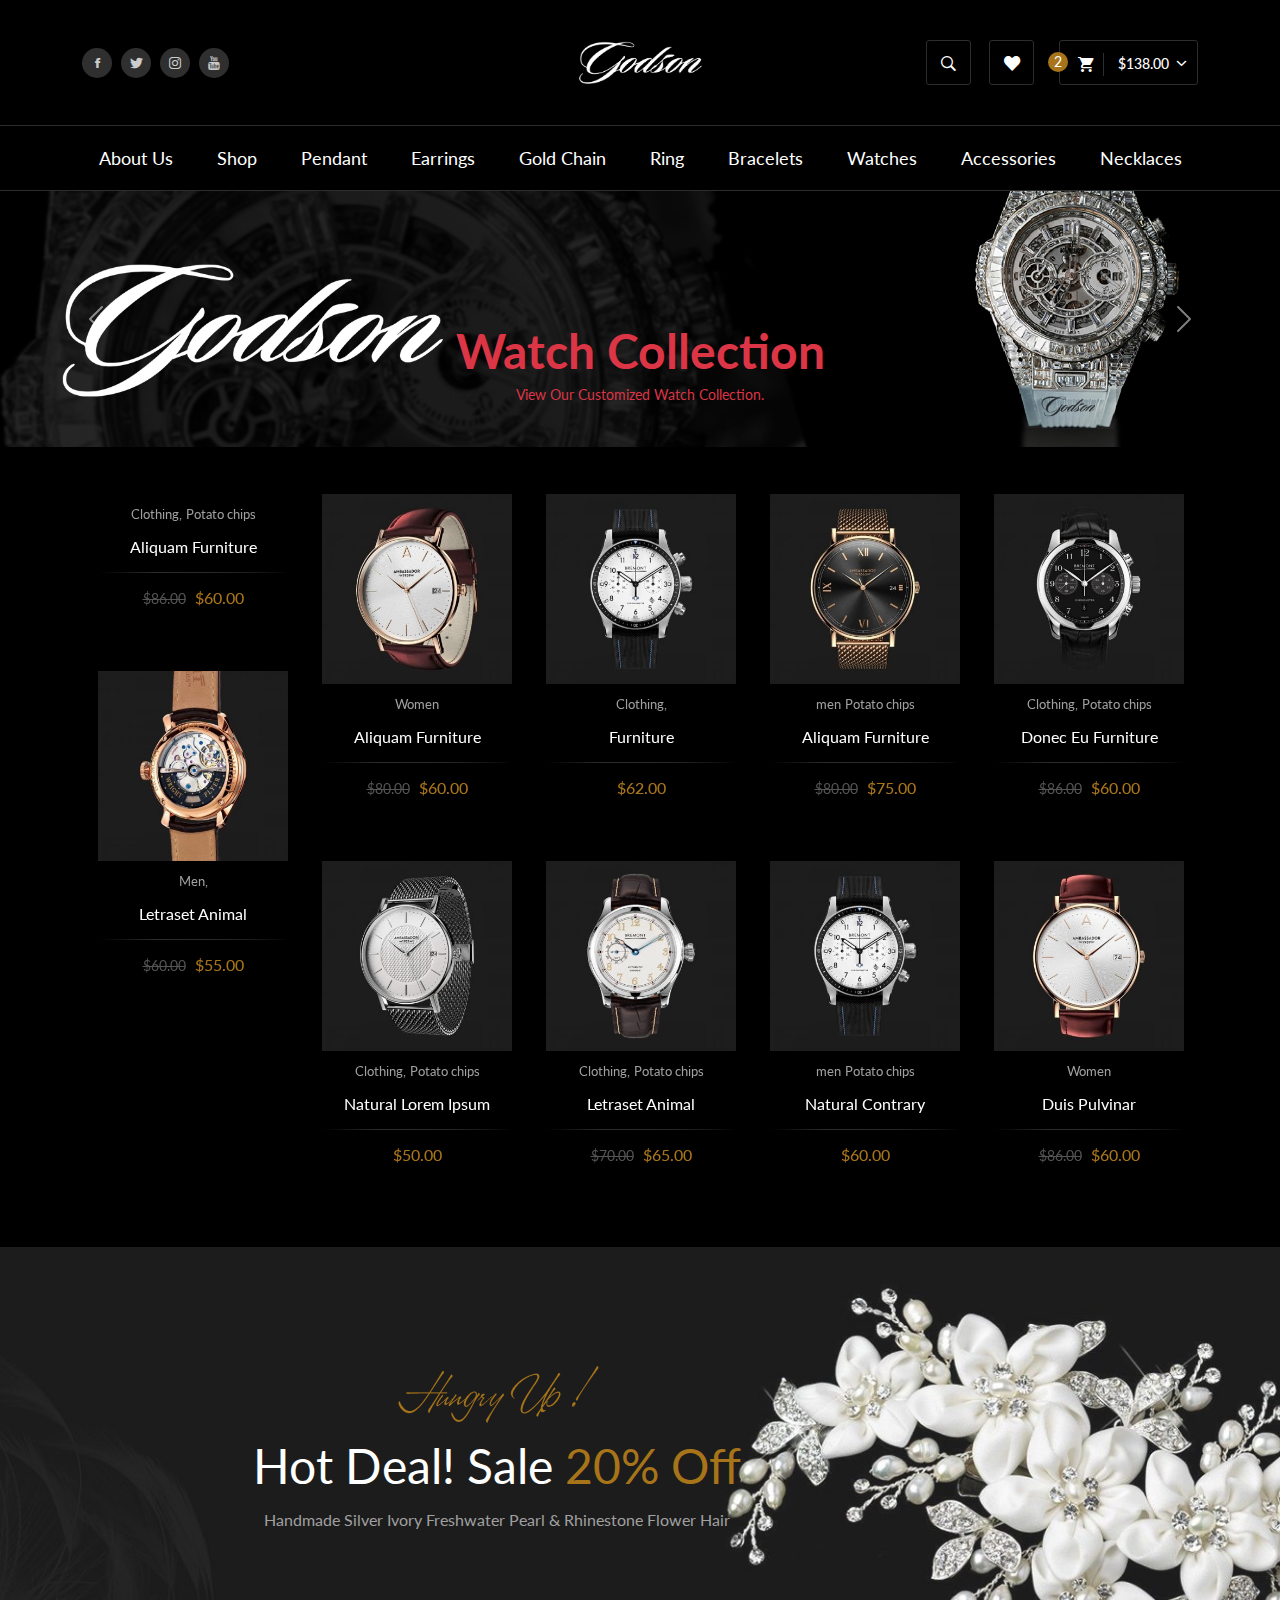
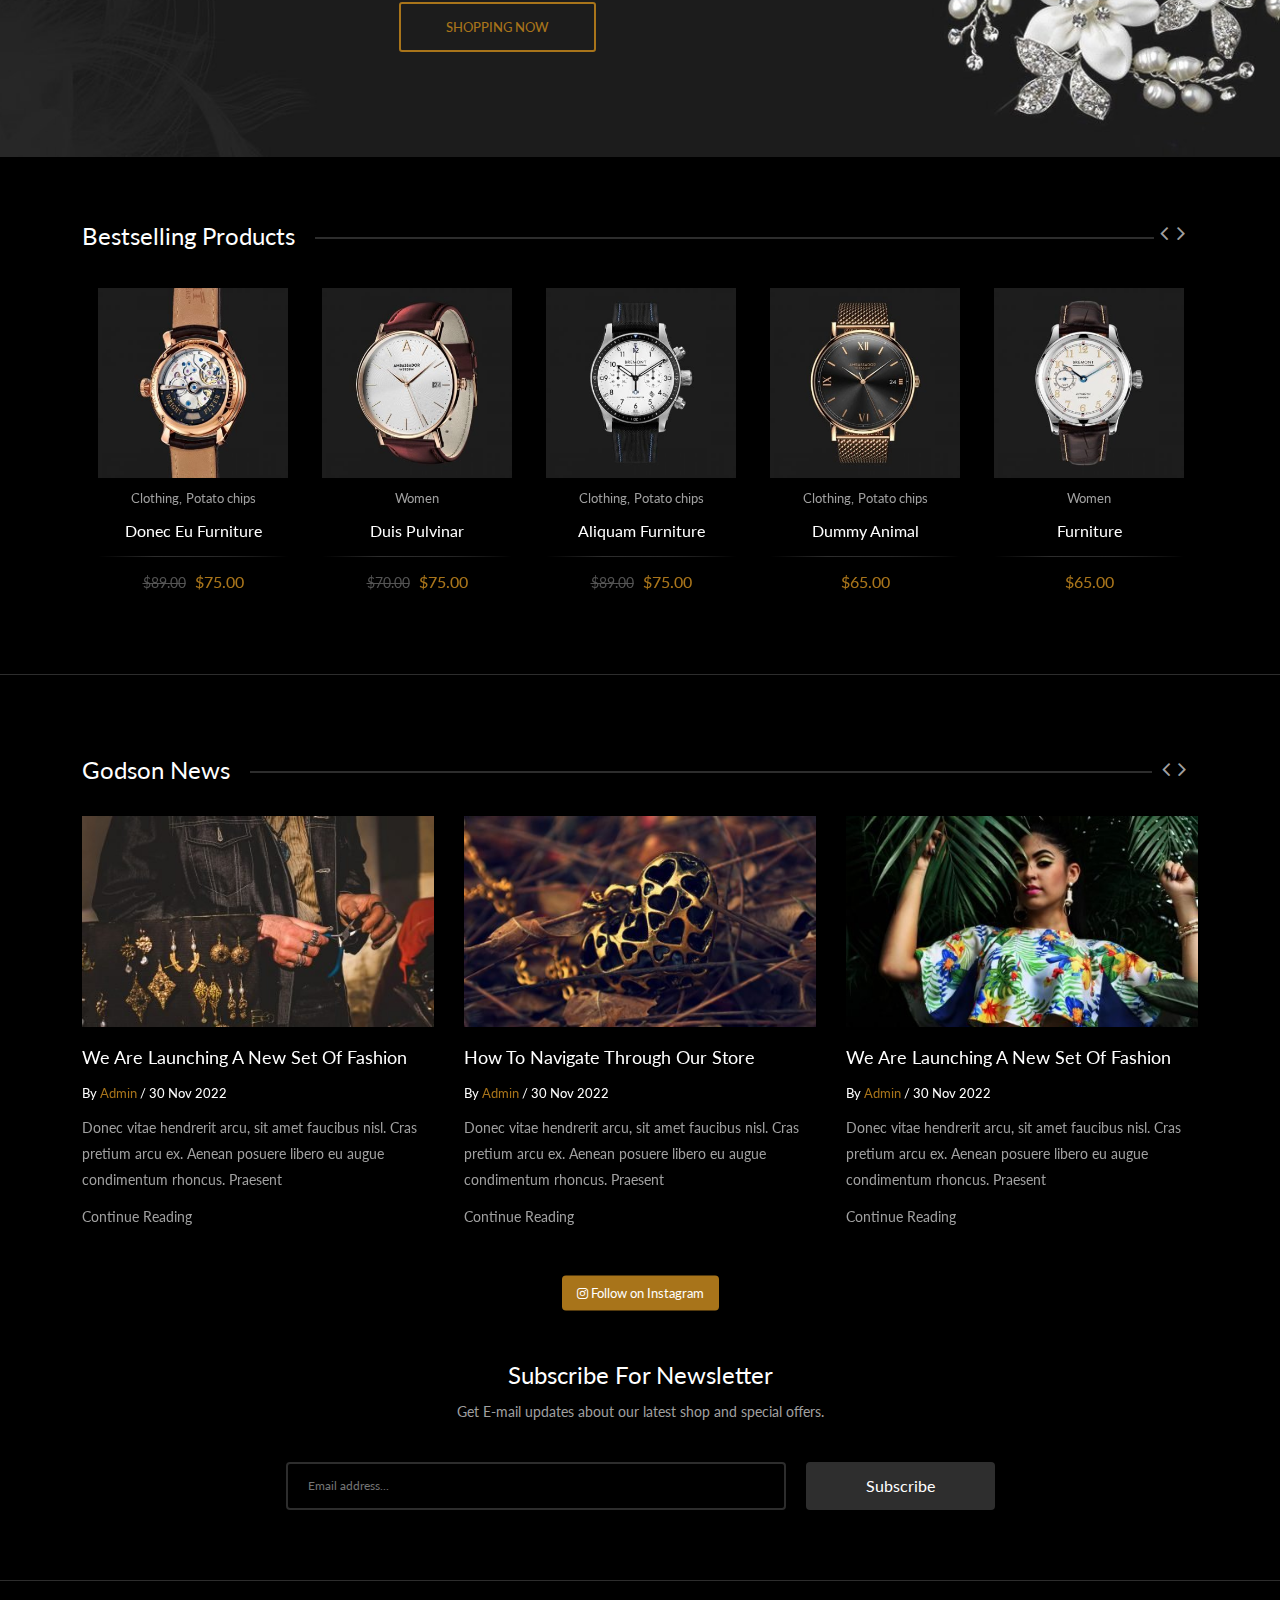
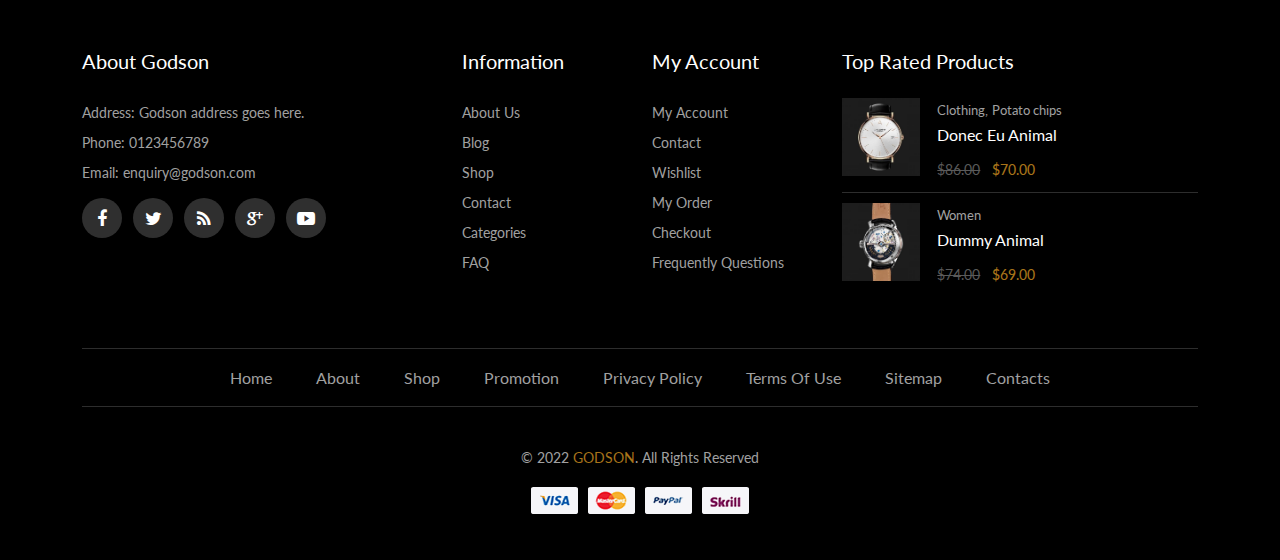
==== index.html @ 396a6ea2 "first commit" ====
<!doctype html>
<html class="no-js" lang="en">

 <head>
    <meta charset="utf-8">
    <meta http-equiv="x-ua-compatible" content="ie=edge">
    <title>Home - Godson Umeh collection</title>
    <meta name="description" content="">
    <meta name="viewport" content="width=device-width, initial-scale=1">
    <!-- Favicon -->
    <link rel="shortcut icon" type="image/x-icon" href="assets/img/favicon.ico">
    
    <!-- CSS 
    ========================= -->

    <!-- Plugins CSS -->
    <link rel="stylesheet" href="assets/css/plugins.css">
    
    <!-- Main Style CSS -->
    <link rel="stylesheet" href="assets/css/style.css">

    <!--modernizr min js here-->
    <script src="assets/js/vendor/modernizr-3.7.1.min.js"></script>

</head>

<body>

    <!-- Main Wrapper Start -->
    <div class="home_black_version">
         <!--Offcanvas menu area start-->
        <div class="off_canvars_overlay">

        </div>
        <div class="Offcanvas_menu Offcanvas_five">
            <div class="container">
                <div class="row">
                    <div class="col-12">
                        <div class="canvas_open">
                            <a href="javascript:void(0)"><i class="ion-navicon"></i></a>
                        </div>
                        <div class="Offcanvas_menu_wrapper">
                            <div class="canvas_close">
                                  <a href="javascript:void(0)"><i class="ion-android-close"></i></a>  
                            </div>

                            <div class="top_right text-right">
                                <ul>
                                  <li class="language"><a href="#"> English <i class="ion-chevron-down"></i></a>
                                        <ul class="dropdown_language">
                                            <li><a href="#"> French</a></li>
                                            <li><a href="#">Germany</a></li>
                                            <li><a href="#">Japanese</a></li>
                                        </ul>
                                    </li>
                                     <li class="currency"><a href="#">USD <i class="ion-chevron-down"></i></a>
                                        <ul class="dropdown_currency">
                                            <li><a href="#">EUR – Euro</a></li>
                                            <li><a href="#">GBP – British Pound</a></li>
                                            <li><a href="#">INR – India Rupee</a></li>
                                        </ul>
                                    </li>
                                   <li class="top_links"><a href="#">My Account <i class="ion-chevron-down"></i></a>
                                        <ul class="dropdown_links">
                                            <li><a href="checkout.html">Checkout </a></li>
                                            <li><a href="">My Account </a></li>
                                            <li><a href="cart.html">Shopping Cart</a></li>
                                            <li><a href="">Wishlist</a></li>
                                        </ul>
                                    </li> 
                                </ul>
                            </div> 
                            <div class="contact_box">
                                <p>Free Support: <a href="tel:0123456789">0123456789</a> </p>
                            </div>
                            <div id="menu" class="text-left ">
                                <ul class="offcanvas_main_menu">
                                    <li class="active">
                                        <a href="#">Home</a> 
                                    </li>
                                    <li><a href="about.html">About Us</a></li>
                                    <li><a href="shop.html">Shop</a> </li> 
                                    <li><a href="shop.html">Pendant</a></li> 
                                    <li><a href="shop.html">Earrings</a></li> 
                                    <li><a href="shop.html">Gold Chain</a></li> 
                                    <li><a href="shop.html">Ring</a></li> 
                                    <li><a href="shop.html">Bracelets</a></li> 
                                    <li><a href="shop.html">Watches</a></li> 
                                    <li><a href="shop.html">Accessories</a></li> 
                                    <li><a href="shop.html">Necklaces</a></li> 
                                    <li class="menu-item-has-children">
                                        <a href="my-account.html">my account</a>
                                    </li>
                                    <li class="menu-item-has-children">
                                        <a href="about.html">About Us</a>
                                    </li>
                                    <li class="menu-item-has-children">
                                        <a href="contact.html"> Contact Us</a> 
                                    </li>
                                </ul>
                            </div>
                            <div class="Offcanvas_footer">
                                <span><a href="#"><i class="fa fa-envelope-o"></i>sales@godson.com</a></span>
                                <ul>
                                    <li class="facebook"><a href="#"><i class="fa fa-facebook"></i></a></li>
                                    <li class="twitter"><a href="#"><i class="fa fa-twitter"></i></a></li>
                                    <li class="pinterest"><a href="#"><i class="fa fa-pinterest-p"></i></a></li>
                                    <li class="google-plus"><a href="#"><i class="fa fa-google-plus"></i></a></li>
                                    <li class="linkedin"><a href="#"><i class="fa fa-linkedin"></i></a></li>
                                </ul>
                            </div>
                        </div>
                    </div>
                </div>
            </div>
        </div>
        <!--Offcanvas menu area end-->
        
        <!--header area start-->
        <header class="header_area header_black"> 

            <!--header middel start-->
            <div class="header_middel">
                <div class="container">
                    <div class="row align-items-center">

                        <div class="col-lg-5 d-flex justify-content-start">
                            
                            <div class="social_icone">
                                <ul>
                                    <li><a href="#"><i class="ion-social-facebook"></i></a></li>
                                    <li><a href="#"><i class="ion-social-twitter"></i></a></li>
                                    <li><a href="#"><i class="fa fa-instagram"></i></a></li>
                                    <li><a href="#"><i class="fa fa-youtube"></i></a></li> 
                                </ul>
                            </div> 
                        </div>
                        <div class="col-lg-2 col-md-3 col-4">
                            <div class="logo">
                                <a href="index.html"><img src="assets/img/logo/logo.png" alt=""></a>
                            </div>
                        </div>
                        <div class="col-lg-5 col-md-7 col-6">
                            <div class="middel_right">
                                <div class="search_btn">
                                    <a href="#"><i class="ion-ios-search-strong"></i></a>
                                    <div class="dropdown_search">
                                        <form action="#">
                                            <input placeholder="Search product..." type="text">
                                            <button type="submit"><i class="ion-ios-search-strong"></i></button>
                                        </form>
                                    </div>
                                </div>
                                <div class="wishlist_btn">
                                    <a href="wishlist.html"><i class="ion-heart"></i></a>
                                </div>
                                <div class="cart_link">
                                    <a href="#"><i class="ion-android-cart"></i><span class="cart_text_quantity"> $138.00</span> <i class="fa fa-angle-down"></i></a>
                                    <span class="cart_quantity">2</span>
                                    <!--mini cart-->
                                    <div class="mini_cart">
                                        <div class="cart_close">
                                            <div class="cart_text">
                                                <h3>cart</h3>
                                            </div>
                                            <div class="mini_cart_close">
                                                <a href="javascript:void(0)"><i class="ion-android-close"></i></a>
                                            </div>
                                        </div>
                                        <div class="cart_item">
                                           <div class="cart_img">
                                               <a href="#"><img src="assets/img/s-product/product.jpg" alt=""></a>
                                           </div>
                                            <div class="cart_info">
                                                <a href="#">Letraset animal</a>

                                                <span class="quantity">Qty: 1</span>
                                                <span class="price_cart">$60.00</span>

                                            </div>
                                            <div class="cart_remove">
                                                <a href="#"><i class="ion-android-close"></i></a>
                                            </div>
                                        </div>
                                        <div class="cart_item">
                                           <div class="cart_img">
                                               <a href="#"><img src="assets/img/s-product/product2.jpg" alt=""></a>
                                           </div>
                                            <div class="cart_info">
                                                <a href="#">Natural passages</a>
                                                <span class="quantity">Qty: 1</span>
                                                <span class="price_cart">$69.00</span>
                                            </div>
                                            <div class="cart_remove">
                                                <a href="#"><i class="ion-android-close"></i></a>
                                            </div>
                                        </div>
                                        <div class="cart_total">
                                            <span>Subtotal:</span>
                                            <span>138.00</span>
                                        </div> 
                                        <div class="mini_cart_footer">
                                           <div class="cart_button view_cart">
                                                <a href="cart.html">View cart</a>
                                            </div>
                                            <div class="cart_button checkout">
                                                <a class="active" href="checkout.html">Checkout</a>
                                            </div>

                                        </div>

                                    </div>
                                    <!--mini cart end-->
                                </div>
                            </div>
                        </div>
                    </div>
                </div>
            </div>
            <!--header middel end-->

            <!--header bottom satrt-->
            <div class="header_bottom sticky-header">
                <div class="container">
                    <div class="row align-items-center">
                        <div class="col-12">
                            <div class="main_menu_inner">
                               <div class="logo_sticky">
                                   <a href="index.html"><img src="assets/img/logo/logo.png" alt=""></a>
                               </div>
                                <div class="main_menu"> 
                                    <nav>  
                                        <ul> 
                                            
                                            <li><a href="about.html">About Us</a></li>
                                            <li><a href="shop.html">Shop</a> </li> 
                                            <li><a href="shop.html">Pendant</a></li> 
                                            <li><a href="shop.html">Earrings</a></li> 
                                            <li><a href="shop.html">Gold Chain</a></li> 
                                            <li><a href="shop.html">Ring</a></li> 
                                            <li><a href="shop.html">Bracelets</a></li> 
                                            <li><a href="shop.html">Watches</a></li> 
                                            <li><a href="shop.html">Accessories</a></li> 
                                            <li><a href="shop.html">Necklaces</a></li>  
                                        </ul>  
                                    </nav> 
                                </div>
                            </div> 
                        </div>

                    </div>
                </div>
            </div>
            <!--header bottom end-->
 
        </header>
        <!--header area end-->

        
    <!--slider area start-->
    <div id="carouselExampleControls" class="carousel slide" data-bs-ride="carousel">
        <div class="carousel-inner">
          <div class="carousel-item active">
            <img src="assets/img/Godsonwatch21q.jpeg" class="d-block w-100" alt="...">

            <div class="carousel-caption d-none d-md-block">
                <h1 class="text-danger">Watch Collection</h1>
                <p class="text-danger">View Our Customized Watch Collection.</p>
            </div>
          </div>
          <div class="carousel-item">
            <img src="assets/img/Godsonwatchchain23.jpeg" class="d-block w-100" alt="...">
          </div>
          <div class="carousel-item">
            <img src="assets/img/GodsonwatchRING.jpeg" class="d-block w-100" alt="...">
            <div class="carousel-caption d-none d-md-block">
                <h1 class="text-danger">Rings Collection</h1>
                <p class="text-danger">View Our Customized Ring Collection.</p>
            </div>
          </div>
        </div>
        <button class="carousel-control-prev" type="button" data-bs-target="#carouselExampleControls" data-bs-slide="prev">
          <span class="carousel-control-prev-icon" aria-hidden="true"></span>
          <span class="visually-hidden">Previous</span>
        </button>
        <button class="carousel-control-next" type="button" data-bs-target="#carouselExampleControls" data-bs-slide="next">
          <span class="carousel-control-next-icon" aria-hidden="true"></span>
          <span class="visually-hidden">Next</span>
        </button>
      </div>

   <!--slider area end-->
   
 

        <!--product section area start-->
        <section class="product_section p_section1 product_black_section mt-4">
            <div class="container">
                <div class="row">   
                    <div class="col-12">
                        <div class="product_area">  
                             <div class="tab-content">
                                  <div class="tab-pane fade show active" id="featured" role="tabpanel">
                                         <div class="product_container">
                                            <div class="custom-row product_column3">
                                                <div class="custom-col-5">
                                                    <div class="single_product">
                                                        <div class="product_thumb">
                                                            <a class="primary_img" href="product-details.html"><img src="assets/img/product/watch1.png" alt=""></a>
                                                            <a class="secondary_img" href="product-details.html"><img src="assets/img/product/product22.jpg" alt=""></a>
                                                            <div class="quick_button">
                                                                <a href="#" data-bs-toggle="modal" data-bs-target="#modal_box" data-placement="top" data-original-title="quick view"> quick view</a>
                                                            </div>
                                                        </div>
                                                        <div class="product_content">
                                                            <div class="tag_cate">
                                                                <a href="#">Clothing,</a>
                                                                <a href="#">Potato chips</a>
                                                            </div>
                                                            <h3><a href="product-details.html">Aliquam furniture</a></h3>
                                                            <div class="price_box">
                                                                <span class="old_price">$86.00</span>
                                                                <span class="current_price">$60.00</span>
                                                            </div>
                                                            <div class="product_hover">
                                                                <div class="product_ratings">
                                                                    <ul>
                                                                        <li><a href="#"><i class="ion-ios-star-outline"></i></a></li>
                                                                        <li><a href="#"><i class="ion-ios-star-outline"></i></a></li>
                                                                        <li><a href="#"><i class="ion-ios-star-outline"></i></a></li>
                                                                        <li><a href="#"><i class="ion-ios-star-outline"></i></a></li>
                                                                        <li><a href="#"><i class="ion-ios-star-outline"></i></a></li>
                                                                    </ul>
                                                                </div>
                                                                <div class="product_desc">
                                                                    <p>Lorem ipsum dolor sit amet, consectetur adipiscing elit. Fusce posuere metus vitae </p>
                                                                </div>
                                                                <div class="action_links">
                                                                    <ul>
                                                                        <li><a href="wishlist.html" data-placement="top" title="Add to Wishlist" data-bs-toggle="tooltip"><span class="icon icon-Heart"></span></a></li>
                                                                        <li class="add_to_cart"><a href="cart.html" title="add to cart">add to cart</a></li>
                                                                        <li><a href="compare.html" title="compare"><i class="ion-ios-settings-strong"></i></a></li>
                                                                    </ul>
                                                                </div>
                                                            </div>
                                                        </div>
                                                    </div>
                                                </div>
                                             
                                                <div class="custom-col-5">
                                                    <div class="single_product">
                                                        <div class="product_thumb">
                                                            <a class="primary_img" href="product-details.html"><img src="assets/img/product/product27.jpg" alt=""></a>
                                                            <a class="secondary_img" href="product-details.html"><img src="assets/img/product/product28.jpg" alt=""></a>
                                                            <div class="quick_button">
                                                                <a href="#" data-bs-toggle="modal" data-bs-target="#modal_box" data-placement="top" data-original-title="quick view"> quick view</a>
                                                            </div>
                                                        </div>
                                                        <div class="product_content">
                                                            <div class="tag_cate">
                                                                <a href="#">Men,</a>
                                                            </div>
                                                            <h3><a href="product-details.html">Letraset animal</a></h3>
                                                            <div class="price_box">
                                                                <span class="old_price">$60.00</span>
                                                                <span class="current_price">$55.00</span>
                                                            </div>
                                                            <div class="product_hover">
                                                                <div class="product_ratings">
                                                                    <ul>
                                                                        <li><a href="#"><i class="ion-ios-star-outline"></i></a></li>
                                                                        <li><a href="#"><i class="ion-ios-star-outline"></i></a></li>
                                                                        <li><a href="#"><i class="ion-ios-star-outline"></i></a></li>
                                                                        <li><a href="#"><i class="ion-ios-star-outline"></i></a></li>
                                                                        <li><a href="#"><i class="ion-ios-star-outline"></i></a></li>
                                                                    </ul>
                                                                </div>
                                                                <div class="product_desc">
                                                                    <p>Lorem ipsum dolor sit amet, consectetur adipiscing elit. Fusce posuere metus vitae </p>
                                                                </div>
                                                                <div class="action_links">
                                                                    <ul>
                                                                        <li><a href="wishlist.html" title="Wishlist"><span class="icon icon-Heart"></span></a></li>
                                                                        <li class="add_to_cart"><a href="cart.html" title="add to cart">add to cart</a></li>
                                                                        <li><a href="compare.html" title="compare"><i class="ion-ios-settings-strong"></i></a></li>
                                                                    </ul>
                                                                </div>
                                                            </div>
                                                        </div>
                                                    </div>
                                                </div>
                                                <div class="custom-col-5">
                                                    <div class="single_product">
                                                        <div class="product_thumb">
                                                            <a class="primary_img" href="product-details.html"><img src="assets/img/product/product29.jpg" alt=""></a>
                                                            <a class="secondary_img" href="product-details.html"><img src="assets/img/product/product30.jpg" alt=""></a>
                                                            <div class="quick_button">
                                                                <a href="#" data-bs-toggle="modal" data-bs-target="#modal_box" data-placement="top" data-original-title="quick view"> quick view</a>
                                                            </div>
                                                        </div>
                                                        <div class="product_content">
                                                            <div class="tag_cate">
                                                                <a href="#">Women</a>
                                                            </div>
                                                            <h3><a href="product-details.html">Aliquam furniture</a></h3>
                                                            <div class="price_box">
                                                                <span class="old_price">$80.00</span>
                                                                <span class="current_price">$60.00</span>
                                                            </div>
                                                            <div class="product_hover">
                                                                <div class="product_ratings">
                                                                    <ul>
                                                                        <li><a href="#"><i class="ion-ios-star-outline"></i></a></li>
                                                                        <li><a href="#"><i class="ion-ios-star-outline"></i></a></li>
                                                                        <li><a href="#"><i class="ion-ios-star-outline"></i></a></li>
                                                                        <li><a href="#"><i class="ion-ios-star-outline"></i></a></li>
                                                                        <li><a href="#"><i class="ion-ios-star-outline"></i></a></li>
                                                                    </ul>
                                                                </div>
                                                                <div class="product_desc">
                                                                    <p>Lorem ipsum dolor sit amet, consectetur adipiscing elit. Fusce posuere metus vitae </p>
                                                                </div>
                                                                <div class="action_links">
                                                                    <ul>
                                                                        <li><a href="wishlist.html" title="Wishlist"><span class="icon icon-Heart"></span></a></li>
                                                                        <li class="add_to_cart"><a href="cart.html" title="add to cart">add to cart</a></li>
                                                                        <li><a href="compare.html" title="compare"><i class="ion-ios-settings-strong"></i></a></li>
                                                                    </ul>
                                                                </div>
                                                            </div>
                                                        </div>
                                                    </div>
                                                </div>
                                                <div class="custom-col-5">
                                                    <div class="single_product">
                                                        <div class="product_thumb">
                                                            <a class="primary_img" href="product-details.html"><img src="assets/img/product/product31.jpg" alt=""></a>
                                                            <a class="secondary_img" href="product-details.html"><img src="assets/img/product/product32.jpg" alt=""></a>
                                                            <div class="quick_button">
                                                                <a href="#" data-bs-toggle="modal" data-bs-target="#modal_box" data-placement="top" data-original-title="quick view"> quick view</a>
                                                            </div>
                                                        </div>
                                                        <div class="product_content">
                                                            <div class="tag_cate">
                                                                <a href="#">Clothing,</a>
                                                                <a href="#">Potato chips</a>
                                                            </div>
                                                            <h3><a href="product-details.html">Natural Lorem Ipsum</a></h3>
                                                             <div class="price_box">
                                                                <span class="current_price">$50.00</span>
                                                            </div>
                                                            <div class="product_hover">
                                                                <div class="product_ratings">
                                                                    <ul>
                                                                        <li><a href="#"><i class="ion-ios-star-outline"></i></a></li>
                                                                        <li><a href="#"><i class="ion-ios-star-outline"></i></a></li>
                                                                        <li><a href="#"><i class="ion-ios-star-outline"></i></a></li>
                                                                        <li><a href="#"><i class="ion-ios-star-outline"></i></a></li>
                                                                        <li><a href="#"><i class="ion-ios-star-outline"></i></a></li>
                                                                    </ul>
                                                                </div>
                                                                <div class="product_desc">
                                                                    <p>Lorem ipsum dolor sit amet, consectetur adipiscing elit. Fusce posuere metus vitae </p>
                                                                </div>
                                                                <div class="action_links">
                                                                    <ul>
                                                                        <li><a href="wishlist.html" title="Wishlist"><span class="icon icon-Heart"></span></a></li>
                                                                        <li class="add_to_cart"><a href="cart.html" title="add to cart">add to cart</a></li>
                                                                        <li><a href="compare.html" title="compare"><i class="ion-ios-settings-strong"></i></a></li>
                                                                    </ul>
                                                                </div>
                                                            </div>
                                                        </div>
                                                    </div>
                                                </div> 
                                                <div class="custom-col-5">
                                                    <div class="single_product">
                                                        <div class="product_thumb">
                                                            <a class="primary_img" href="product-details.html"><img src="assets/img/product/product33.jpg" alt=""></a>
                                                            <a class="secondary_img" href="product-details.html"><img src="assets/img/product/product34.jpg" alt=""></a>
                                                            <div class="quick_button">
                                                                <a href="#" data-bs-toggle="modal" data-bs-target="#modal_box" data-placement="top" data-original-title="quick view"> quick view</a>
                                                            </div>
                                                        </div>
                                                        <div class="product_content">
                                                            <div class="tag_cate">
                                                                <a href="#">Clothing,</a>
                                                            </div>
                                                            <h3><a href="product-details.html">Furniture</a></h3>
                                                            <div class="price_box">
                                                                <span class="current_price">$62.00</span>
                                                            </div>
                                                            <div class="product_hover">
                                                                <div class="product_ratings">
                                                                    <ul>
                                                                        <li><a href="#"><i class="ion-ios-star-outline"></i></a></li>
                                                                        <li><a href="#"><i class="ion-ios-star-outline"></i></a></li>
                                                                        <li><a href="#"><i class="ion-ios-star-outline"></i></a></li>
                                                                        <li><a href="#"><i class="ion-ios-star-outline"></i></a></li>
                                                                        <li><a href="#"><i class="ion-ios-star-outline"></i></a></li>
                                                                    </ul>
                                                                </div>
                                                                <div class="product_desc">
                                                                    <p>Lorem ipsum dolor sit amet, consectetur adipiscing elit. Fusce posuere metus vitae </p>
                                                                </div>
                                                                <div class="action_links">
                                                                    <ul>
                                                                        <li><a href="wishlist.html" title="Wishlist"><span class="icon icon-Heart"></span></a></li>
                                                                        <li class="add_to_cart"><a href="cart.html" title="add to cart">add to cart</a></li>
                                                                        <li><a href="compare.html" title="compare"><i class="ion-ios-settings-strong"></i></a></li>
                                                                    </ul>
                                                                </div>
                                                            </div>
                                                        </div>
                                                    </div>
                                                </div>
                                                <div class="custom-col-5">
                                                    <div class="single_product">
                                                        <div class="product_thumb">
                                                            <a class="primary_img" href="product-details.html"><img src="assets/img/product/product35.jpg" alt=""></a>
                                                            <a class="secondary_img" href="product-details.html"><img src="assets/img/product/product36.jpg" alt=""></a>
                                                            <div class="quick_button">
                                                                <a href="#" data-bs-toggle="modal" data-bs-target="#modal_box" data-placement="top" data-original-title="quick view"> quick view</a>
                                                            </div>
                                                        </div>
                                                        <div class="product_content">
                                                            <div class="tag_cate">
                                                                <a href="#">Clothing,</a>
                                                                <a href="#">Potato chips</a>
                                                            </div>
                                                            <h3><a href="product-details.html">Letraset animal</a></h3>
                                                             <div class="price_box">
                                                                <span class="old_price">$70.00</span>
                                                                <span class="current_price">$65.00</span>
                                                            </div>
                                                            <div class="product_hover">
                                                                <div class="product_ratings">
                                                                    <ul>
                                                                        <li><a href="#"><i class="ion-ios-star-outline"></i></a></li>
                                                                        <li><a href="#"><i class="ion-ios-star-outline"></i></a></li>
                                                                        <li><a href="#"><i class="ion-ios-star-outline"></i></a></li>
                                                                        <li><a href="#"><i class="ion-ios-star-outline"></i></a></li>
                                                                        <li><a href="#"><i class="ion-ios-star-outline"></i></a></li>
                                                                    </ul>
                                                                </div>
                                                                <div class="product_desc">
                                                                    <p>Lorem ipsum dolor sit amet, consectetur adipiscing elit. Fusce posuere metus vitae </p>
                                                                </div>
                                                                <div class="action_links">
                                                                    <ul>
                                                                        <li><a href="wishlist.html" title="Wishlist"><span class="icon icon-Heart"></span></a></li>
                                                                        <li class="add_to_cart"><a href="cart.html" title="add to cart">add to cart</a></li>
                                                                        <li><a href="compare.html" title="compare"><i class="ion-ios-settings-strong"></i></a></li>
                                                                    </ul>
                                                                </div>
                                                            </div>
                                                        </div>
                                                    </div>
                                                </div>
                                                <div class="custom-col-5">
                                                    <div class="single_product">
                                                        <div class="product_thumb">
                                                            <a class="primary_img" href="product-details.html"><img src="assets/img/product/product37.jpg" alt=""></a>
                                                            <a class="secondary_img" href="product-details.html"><img src="assets/img/product/product38.jpg" alt=""></a>
                                                            <div class="quick_button">
                                                                <a href="#" data-bs-toggle="modal" data-bs-target="#modal_box" data-placement="top" data-original-title="quick view"> quick view</a>
                                                            </div>
                                                        </div>
                                                        <div class="product_content">
                                                            <div class="tag_cate">
                                                                <a href="#">men</a>
                                                                <a href="#">Potato chips</a>
                                                            </div>
                                                            <h3><a href="product-details.html">Aliquam furniture</a></h3>
                                                            <div class="price_box">
                                                                <span class="old_price">$80.00</span>
                                                                <span class="current_price">$75.00</span>
                                                            </div>
                                                            <div class="product_hover">
                                                                <div class="product_ratings">
                                                                    <ul>
                                                                        <li><a href="#"><i class="ion-ios-star-outline"></i></a></li>
                                                                        <li><a href="#"><i class="ion-ios-star-outline"></i></a></li>
                                                                        <li><a href="#"><i class="ion-ios-star-outline"></i></a></li>
                                                                        <li><a href="#"><i class="ion-ios-star-outline"></i></a></li>
                                                                        <li><a href="#"><i class="ion-ios-star-outline"></i></a></li>
                                                                    </ul>
                                                                </div>
                                                                <div class="product_desc">
                                                                    <p>Lorem ipsum dolor sit amet, consectetur adipiscing elit. Fusce posuere metus vitae </p>
                                                                </div>
                                                                <div class="action_links">
                                                                    <ul>
                                                                        <li><a href="wishlist.html" title="Wishlist"><span class="icon icon-Heart"></span></a></li>
                                                                        <li class="add_to_cart"><a href="cart.html" title="add to cart">add to cart</a></li>
                                                                        <li><a href="compare.html" title="compare"><i class="ion-ios-settings-strong"></i></a></li>
                                                                    </ul>
                                                                </div>
                                                            </div>
                                                        </div>
                                                    </div>
                                                </div>
                                                <div class="custom-col-5">
                                                    <div class="single_product">
                                                        <div class="product_thumb">
                                                            <a class="primary_img" href="product-details.html"><img src="assets/img/product/product39.jpg" alt=""></a>
                                                            <a class="secondary_img" href="product-details.html"><img src="assets/img/product/product26.jpg" alt=""></a>
                                                            <div class="quick_button">
                                                                <a href="#" data-bs-toggle="modal" data-bs-target="#modal_box" data-placement="top" data-original-title="quick view"> quick view</a>
                                                            </div>
                                                        </div>
                                                        <div class="product_content">
                                                            <div class="tag_cate">
                                                                <a href="#">men</a>
                                                                <a href="#">Potato chips</a>
                                                            </div>
                                                            <h3><a href="product-details.html">Natural Contrary</a></h3>
                                                             <div class="price_box">
                                                                <span class="current_price">$60.00</span>
                                                            </div>
                                                            <div class="product_hover">
                                                                <div class="product_ratings">
                                                                    <ul>
                                                                        <li><a href="#"><i class="ion-ios-star-outline"></i></a></li>
                                                                        <li><a href="#"><i class="ion-ios-star-outline"></i></a></li>
                                                                        <li><a href="#"><i class="ion-ios-star-outline"></i></a></li>
                                                                        <li><a href="#"><i class="ion-ios-star-outline"></i></a></li>
                                                                        <li><a href="#"><i class="ion-ios-star-outline"></i></a></li>
                                                                    </ul>
                                                                </div>
                                                                <div class="product_desc">
                                                                    <p>Lorem ipsum dolor sit amet, consectetur adipiscing elit. Fusce posuere metus vitae </p>
                                                                </div>
                                                                <div class="action_links">
                                                                    <ul>
                                                                        <li><a href="wishlist.html" title="Wishlist"><span class="icon icon-Heart"></span></a></li>
                                                                        <li class="add_to_cart"><a href="cart.html" title="add to cart">add to cart</a></li>
                                                                        <li><a href="compare.html" title="compare"><i class="ion-ios-settings-strong"></i></a></li>
                                                                    </ul>
                                                                </div>
                                                            </div>
                                                        </div>
                                                    </div>
                                                </div>
                                                <div class="custom-col-5">
                                                    <div class="single_product">
                                                        <div class="product_thumb">
                                                            <a class="primary_img" href="product-details.html"><img src="assets/img/product/product23.jpg" alt=""></a>
                                                            <a class="secondary_img" href="product-details.html"><img src="assets/img/product/product24.jpg" alt=""></a>
                                                            <div class="quick_button">
                                                                <a href="#" data-bs-toggle="modal" data-bs-target="#modal_box" data-placement="top" data-original-title="quick view"> quick view</a>
                                                            </div>
                                                        </div>
                                                        <div class="product_content">
                                                            <div class="tag_cate">
                                                                <a href="#">Clothing,</a>
                                                                <a href="#">Potato chips</a>
                                                            </div>
                                                            <h3><a href="product-details.html">Donec eu furniture</a></h3>
                                                            <div class="price_box">
                                                                <span class="old_price">$86.00</span>
                                                                <span class="current_price">$60.00</span>
                                                            </div>
                                                            <div class="product_hover">
                                                                <div class="product_ratings">
                                                                    <ul>
                                                                        <li><a href="#"><i class="ion-ios-star-outline"></i></a></li>
                                                                        <li><a href="#"><i class="ion-ios-star-outline"></i></a></li>
                                                                        <li><a href="#"><i class="ion-ios-star-outline"></i></a></li>
                                                                        <li><a href="#"><i class="ion-ios-star-outline"></i></a></li>
                                                                        <li><a href="#"><i class="ion-ios-star-outline"></i></a></li>
                                                                    </ul>
                                                                </div>
                                                                <div class="product_desc">
                                                                    <p>Lorem ipsum dolor sit amet, consectetur adipiscing elit. Fusce posuere metus vitae </p>
                                                                </div>
                                                                <div class="action_links">
                                                                    <ul>
                                                                        <li><a href="wishlist.html" title="Wishlist"><span class="icon icon-Heart"></span></a></li>
                                                                        <li class="add_to_cart"><a href="cart.html" title="add to cart">add to cart</a></li>
                                                                        <li><a href="compare.html" title="compare"><i class="ion-ios-settings-strong"></i></a></li>
                                                                    </ul>
                                                                </div>
                                                            </div>
                                                        </div>
                                                    </div>
                                                </div>
                                                <div class="custom-col-5">
                                                    <div class="single_product">
                                                        <div class="product_thumb">
                                                            <a class="primary_img" href="product-details.html"><img src="assets/img/product/product28.jpg" alt=""></a>
                                                            <a class="secondary_img" href="product-details.html"><img src="assets/img/product/product29.jpg" alt=""></a>
                                                            <div class="quick_button">
                                                                <a href="#" data-bs-toggle="modal" data-bs-target="#modal_box" data-placement="top" data-original-title="quick view"> quick view</a>
                                                            </div>
                                                        </div>
                                                        <div class="product_content">
                                                            <div class="tag_cate">
                                                                <a href="#">Women</a>
                                                            </div>
                                                            <h3><a href="product-details.html">Duis pulvinar</a></h3>
                                                             <div class="price_box">
                                                                <span class="old_price">$86.00</span>
                                                                <span class="current_price">$60.00</span>
                                                            </div>
                                                            <div class="product_hover">
                                                                <div class="product_ratings">
                                                                    <ul>
                                                                        <li><a href="#"><i class="ion-ios-star-outline"></i></a></li>
                                                                        <li><a href="#"><i class="ion-ios-star-outline"></i></a></li>
                                                                        <li><a href="#"><i class="ion-ios-star-outline"></i></a></li>
                                                                        <li><a href="#"><i class="ion-ios-star-outline"></i></a></li>
                                                                        <li><a href="#"><i class="ion-ios-star-outline"></i></a></li>
                                                                    </ul>
                                                                </div>
                                                                <div class="product_desc">
                                                                    <p>Lorem ipsum dolor sit amet, consectetur adipiscing elit. Fusce posuere metus vitae </p>
                                                                </div>
                                                                <div class="action_links">
                                                                    <ul>
                                                                        <li><a href="wishlist.html" title="Wishlist"><span class="icon icon-Heart"></span></a></li>
                                                                        <li class="add_to_cart"><a href="cart.html" title="add to cart">add to cart</a></li>
                                                                        <li><a href="compare.html" title="compare"><i class="ion-ios-settings-strong"></i></a></li>
                                                                    </ul>
                                                                </div>
                                                            </div>
                                                        </div>
                                                    </div>
                                                </div>
                                            </div>
                                        </div>
                                  </div>
            
                            </div>
                        </div>

                    </div>
                </div>    
            </div>
        </section>
        <!--product section area end-->

        <!--banner fullwidth start-->
        <section class="banner_fullwidth black_two " data-bgimg="assets/img/bg/banner21.jpg">
            <div class="container">
                <div class="row align-items-center">
                    <div class="col-lg-9">
                       <div class="banner_text">
                            <img src="assets/img/icon/text4.1.png" alt="">
                            <h2>Hot Deal! Sale <span>20% Off</span></h2>
                            <span>Handmade Silver Ivory Freshwater Pearl & Rhinestone Flower Hair</span>
                            <a href="shop.html">shopping Now</a>

                       </div>

                    </div>
                </div>   
            </div>
        </section>
        <!--banner area end-->

        <!--product section area start-->
        <section class="product_section p_section1 product_black_section bottom">
            <div class="container">
                <div class="row">  
                    <div class="col-12">
                        <div class="section_title">
                            <h2>Bestselling Products</h2>
                        </div> 
                    </div> 
                    <div class="col-12">
                        <div class="product_area"> 
                            <div class="product_container bottom">
                                <div class="custom-row product_row1">
                                    <div class="custom-col-5">
                                        <div class="single_product">
                                            <div class="product_thumb">
                                                <a class="primary_img" href="product-details.html"><img src="assets/img/product/product39.jpg" alt=""></a>
                                                <a class="secondary_img" href="product-details.html"><img src="assets/img/product/product38.jpg" alt=""></a>
                                                <div class="quick_button">
                                                    <a href="#" data-bs-toggle="modal" data-bs-target="#modal_box" data-placement="top" data-original-title="quick view"> quick view</a>
                                                </div>
                                            </div>
                                            <div class="product_content">
                                                <div class="tag_cate">
                                                    <a href="#">Clothing,</a>
                                                    <a href="#">Potato chips</a>
                                                </div>
                                                <h3><a href="product-details.html">Aliquam furniture</a></h3>
                                                <div class="price_box">
                                                    <span class="old_price">$89.00</span>
                                                    <span class="current_price">$75.00</span>
                                                </div>
                                                <div class="product_hover">
                                                    <div class="product_ratings">
                                                        <ul>
                                                            <li><a href="#"><i class="ion-ios-star-outline"></i></a></li>
                                                            <li><a href="#"><i class="ion-ios-star-outline"></i></a></li>
                                                            <li><a href="#"><i class="ion-ios-star-outline"></i></a></li>
                                                            <li><a href="#"><i class="ion-ios-star-outline"></i></a></li>
                                                            <li><a href="#"><i class="ion-ios-star-outline"></i></a></li>
                                                        </ul>
                                                    </div>
                                                    <div class="product_desc">
                                                        <p>Lorem ipsum dolor sit amet, consectetur adipiscing elit. Fusce posuere metus vitae arcu imperdiet</p>
                                                    </div>
                                                    <div class="action_links">
                                                        <ul>
                                                            <li><a href="wishlist.html" data-placement="top" title="Add to Wishlist" data-bs-toggle="tooltip"><span class="icon icon-Heart"></span></a></li>
                                                            <li class="add_to_cart"><a href="cart.html" title="add to cart">add to cart</a></li>
                                                            <li><a href="compare.html" title="compare"><i class="ion-ios-settings-strong"></i></a></li>
                                                        </ul>
                                                    </div>
                                                </div>
                                            </div>
                                        </div>
                                    </div>
                                    <div class="custom-col-5">
                                        <div class="single_product">
                                            <div class="product_thumb">
                                                <a class="primary_img" href="product-details.html"><img src="assets/img/product/product37.jpg" alt=""></a>
                                                <a class="secondary_img" href="product-details.html"><img src="assets/img/product/product36.jpg" alt=""></a>
                                                <div class="quick_button">
                                                    <a href="#" data-bs-toggle="modal" data-bs-target="#modal_box" data-placement="top" data-original-title="quick view"> quick view</a>
                                                </div>
                                            </div>
                                            <div class="product_content">
                                                <div class="tag_cate">
                                                    <a href="#">Clothing,</a>
                                                    <a href="#">Potato chips</a>
                                                </div>
                                                <h3><a href="product-details.html">Dummy animal</a></h3>
                                                <div class="price_box">
                                                    <span class="current_price">$65.00</span>
                                                </div>
                                                <div class="product_hover">
                                                    <div class="product_ratings">
                                                        <ul>
                                                            <li><a href="#"><i class="ion-ios-star-outline"></i></a></li>
                                                            <li><a href="#"><i class="ion-ios-star-outline"></i></a></li>
                                                            <li><a href="#"><i class="ion-ios-star-outline"></i></a></li>
                                                            <li><a href="#"><i class="ion-ios-star-outline"></i></a></li>
                                                            <li><a href="#"><i class="ion-ios-star-outline"></i></a></li>
                                                        </ul>
                                                    </div>
                                                    <div class="product_desc">
                                                        <p>Lorem ipsum dolor sit amet, consectetur adipiscing elit. Fusce posuere metus vitae arcu imperdiet</p>
                                                    </div>
                                                    <div class="action_links">
                                                        <ul>
                                                            <li><a href="wishlist.html" title="Wishlist"><span class="icon icon-Heart"></span></a></li>
                                                            <li class="add_to_cart"><a href="cart.html" title="add to cart">add to cart</a></li>
                                                            <li><a href="compare.html" title="compare"><i class="ion-ios-settings-strong"></i></a></li>
                                                        </ul>
                                                    </div>
                                                </div>
                                            </div>
                                        </div>
                                    </div>
                                    <div class="custom-col-5">
                                        <div class="single_product">
                                            <div class="product_thumb">
                                                <a class="primary_img" href="product-details.html"><img src="assets/img/product/product35.jpg" alt=""></a>
                                                <a class="secondary_img" href="product-details.html"><img src="assets/img/product/product34.jpg" alt=""></a>
                                                <div class="quick_button">
                                                    <a href="#" data-bs-toggle="modal" data-bs-target="#modal_box" data-placement="top" data-original-title="quick view"> quick view</a>
                                                </div>
                                            </div>
                                            <div class="product_content">
                                                <div class="tag_cate">
                                                    <a href="#">Women</a>
                                                </div>
                                                <h3><a href="product-details.html">Furniture</a></h3>
                                                <div class="price_box">
                                                    <span class="current_price">$65.00</span>
                                                </div>
                                                <div class="product_hover">
                                                    <div class="product_ratings">
                                                        <ul>
                                                            <li><a href="#"><i class="ion-ios-star-outline"></i></a></li>
                                                            <li><a href="#"><i class="ion-ios-star-outline"></i></a></li>
                                                            <li><a href="#"><i class="ion-ios-star-outline"></i></a></li>
                                                            <li><a href="#"><i class="ion-ios-star-outline"></i></a></li>
                                                            <li><a href="#"><i class="ion-ios-star-outline"></i></a></li>
                                                        </ul>
                                                    </div>
                                                    <div class="product_desc">
                                                        <p>Lorem ipsum dolor sit amet, consectetur adipiscing elit. Fusce posuere metus vitae arcu imperdiet</p>
                                                    </div>
                                                    <div class="action_links">
                                                        <ul>
                                                            <li><a href="wishlist.html" title="Wishlist"><span class="icon icon-Heart"></span></a></li>
                                                            <li class="add_to_cart"><a href="cart.html" title="add to cart">add to cart</a></li>
                                                            <li><a href="compare.html" title="compare"><i class="ion-ios-settings-strong"></i></a></li>
                                                        </ul>
                                                    </div>
                                                </div>
                                            </div>
                                        </div>
                                    </div>
                                    <div class="custom-col-5">
                                        <div class="single_product">
                                            <div class="product_thumb">
                                                <a class="primary_img" href="product-details.html"><img src="assets/img/product/product34.jpg" alt=""></a>
                                                <a class="secondary_img" href="product-details.html"><img src="assets/img/product/product33.jpg" alt=""></a>
                                                <div class="quick_button">
                                                    <a href="#" data-bs-toggle="modal" data-bs-target="#modal_box" data-placement="top" data-original-title="quick view"> quick view</a>
                                                </div>
                                            </div>
                                            <div class="product_content">
                                                <div class="tag_cate">
                                                    <a href="#">Men,</a>
                                                </div>
                                                <h3><a href="product-details.html">Letraset animal</a></h3>
                                                <div class="price_box">
                                                    <span class="old_price">$89.00</span>
                                                    <span class="current_price">$75.00</span>
                                                </div>
                                                <div class="product_hover">
                                                    <div class="product_ratings">
                                                        <ul>
                                                            <li><a href="#"><i class="ion-ios-star-outline"></i></a></li>
                                                            <li><a href="#"><i class="ion-ios-star-outline"></i></a></li>
                                                            <li><a href="#"><i class="ion-ios-star-outline"></i></a></li>
                                                            <li><a href="#"><i class="ion-ios-star-outline"></i></a></li>
                                                            <li><a href="#"><i class="ion-ios-star-outline"></i></a></li>
                                                        </ul>
                                                    </div>
                                                    <div class="product_desc">
                                                        <p>Lorem ipsum dolor sit amet, consectetur adipiscing elit. Fusce posuere metus vitae arcu imperdiet</p>
                                                    </div>
                                                    <div class="action_links">
                                                        <ul>
                                                            <li><a href="wishlist.html" title="Wishlist"><span class="icon icon-Heart"></span></a></li>
                                                            <li class="add_to_cart"><a href="cart.html" title="add to cart">add to cart</a></li>
                                                            <li><a href="compare.html" title="compare"><i class="ion-ios-settings-strong"></i></a></li>
                                                        </ul>
                                                    </div>
                                                </div>
                                            </div>
                                        </div>
                                    </div>
                                    <div class="custom-col-5">
                                        <div class="single_product">
                                            <div class="product_thumb">
                                                <a class="primary_img" href="product-details.html"><img src="assets/img/product/product32.jpg" alt=""></a>
                                                <a class="secondary_img" href="product-details.html"><img src="assets/img/product/product31.jpg" alt=""></a>
                                                <div class="quick_button">
                                                    <a href="#" data-bs-toggle="modal" data-bs-target="#modal_box" data-placement="top" data-original-title="quick view"> quick view</a>
                                                </div>
                                            </div>
                                            <div class="product_content">
                                                <div class="tag_cate">
                                                    <a href="#">Women</a>
                                                </div>
                                                <h3><a href="product-details.html">Aliquam furniture</a></h3>
                                                <div class="price_box">
                                                    <span class="old_price">$75.00</span>
                                                    <span class="current_price">$70.00</span>
                                                </div>
                                                <div class="product_hover">
                                                    <div class="product_ratings">
                                                        <ul>
                                                            <li><a href="#"><i class="ion-ios-star-outline"></i></a></li>
                                                            <li><a href="#"><i class="ion-ios-star-outline"></i></a></li>
                                                            <li><a href="#"><i class="ion-ios-star-outline"></i></a></li>
                                                            <li><a href="#"><i class="ion-ios-star-outline"></i></a></li>
                                                            <li><a href="#"><i class="ion-ios-star-outline"></i></a></li>
                                                        </ul>
                                                    </div>
                                                    <div class="product_desc">
                                                        <p>Lorem ipsum dolor sit amet, consectetur adipiscing elit. Fusce posuere metus vitae arcu imperdiet</p>
                                                    </div>
                                                    <div class="action_links">
                                                        <ul>
                                                            <li><a href="wishlist.html" title="Wishlist"><span class="icon icon-Heart"></span></a></li>
                                                            <li class="add_to_cart"><a href="cart.html" title="add to cart">add to cart</a></li>
                                                            <li><a href="compare.html" title="compare"><i class="ion-ios-settings-strong"></i></a></li>
                                                        </ul>
                                                    </div>
                                                </div>
                                            </div>
                                        </div>
                                    </div>
                                    <div class="custom-col-5">
                                        <div class="single_product">
                                            <div class="product_thumb">
                                                <a class="primary_img" href="product-details.html"><img src="assets/img/product/product30.jpg" alt=""></a>
                                                <a class="secondary_img" href="product-details.html"><img src="assets/img/product/product29.jpg" alt=""></a>
                                                <div class="quick_button">
                                                    <a href="#" data-bs-toggle="modal" data-bs-target="#modal_box" data-placement="top" data-original-title="quick view"> quick view</a>
                                                </div>
                                            </div>
                                            <div class="product_content">
                                                <div class="tag_cate">
                                                    <a href="#">Clothing,</a>
                                                    <a href="#">Potato chips</a>
                                                </div>
                                                <h3><a href="product-details.html">Natural Lorem Ipsum</a></h3>
                                                <div class="price_box">
                                                    <span class="old_price">$89.00</span>
                                                    <span class="current_price">$75.00</span>
                                                </div>
                                                <div class="product_hover">
                                                    <div class="product_ratings">
                                                        <ul>
                                                            <li><a href="#"><i class="ion-ios-star-outline"></i></a></li>
                                                            <li><a href="#"><i class="ion-ios-star-outline"></i></a></li>
                                                            <li><a href="#"><i class="ion-ios-star-outline"></i></a></li>
                                                            <li><a href="#"><i class="ion-ios-star-outline"></i></a></li>
                                                            <li><a href="#"><i class="ion-ios-star-outline"></i></a></li>
                                                        </ul>
                                                    </div>
                                                    <div class="product_desc">
                                                        <p>Lorem ipsum dolor sit amet, consectetur adipiscing elit. Fusce posuere metus vitae arcu imperdiet</p>
                                                    </div>
                                                    <div class="action_links">
                                                        <ul>
                                                            <li><a href="wishlist.html" title="Wishlist"><span class="icon icon-Heart"></span></a></li>
                                                            <li class="add_to_cart"><a href="cart.html" title="add to cart">add to cart</a></li>
                                                            <li><a href="compare.html" title="compare"><i class="ion-ios-settings-strong"></i></a></li>
                                                        </ul>
                                                    </div>
                                                </div>
                                            </div>
                                        </div>
                                    </div> 
                                    <div class="custom-col-5">
                                        <div class="single_product">
                                            <div class="product_thumb">
                                                <a class="primary_img" href="product-details.html"><img src="assets/img/product/product28.jpg" alt=""></a>
                                                <a class="secondary_img" href="product-details.html"><img src="assets/img/product/product27.jpg" alt=""></a>
                                                <div class="quick_button">
                                                    <a href="#" data-bs-toggle="modal" data-bs-target="#modal_box" data-placement="top" data-original-title="quick view"> quick view</a>
                                                </div>
                                            </div>
                                            <div class="product_content">
                                                <div class="tag_cate">
                                                    <a href="#">Clothing,</a>
                                                </div>
                                                <h3><a href="product-details.html">Furniture</a></h3>
                                               <div class="price_box">
                                                    <span class="current_price">$65.00</span>
                                                </div>
                                                <div class="product_hover">
                                                    <div class="product_ratings">
                                                        <ul>
                                                            <li><a href="#"><i class="ion-ios-star-outline"></i></a></li>
                                                            <li><a href="#"><i class="ion-ios-star-outline"></i></a></li>
                                                            <li><a href="#"><i class="ion-ios-star-outline"></i></a></li>
                                                            <li><a href="#"><i class="ion-ios-star-outline"></i></a></li>
                                                            <li><a href="#"><i class="ion-ios-star-outline"></i></a></li>
                                                        </ul>
                                                    </div>
                                                    <div class="product_desc">
                                                        <p>Lorem ipsum dolor sit amet, consectetur adipiscing elit. Fusce posuere metus vitae arcu imperdiet</p>
                                                    </div>
                                                    <div class="action_links">
                                                        <ul>
                                                            <li><a href="wishlist.html" title="Wishlist"><span class="icon icon-Heart"></span></a></li>
                                                            <li class="add_to_cart"><a href="cart.html" title="add to cart">add to cart</a></li>
                                                            <li><a href="compare.html" title="compare"><i class="ion-ios-settings-strong"></i></a></li>
                                                        </ul>
                                                    </div>
                                                </div>
                                            </div>
                                        </div>
                                    </div>
                                    <div class="custom-col-5">
                                        <div class="single_product">
                                            <div class="product_thumb">
                                                <a class="primary_img" href="product-details.html"><img src="assets/img/product/product26.jpg" alt=""></a>
                                                <a class="secondary_img" href="product-details.html"><img src="assets/img/product/product25.jpg" alt=""></a>
                                                <div class="quick_button">
                                                    <a href="#" data-bs-toggle="modal" data-bs-target="#modal_box" data-placement="top" data-original-title="quick view"> quick view</a>
                                                </div>
                                            </div>
                                            <div class="product_content">
                                                <div class="tag_cate">
                                                    <a href="#">Clothing,</a>
                                                    <a href="#">Potato chips</a>
                                                </div>
                                                <h3><a href="product-details.html">Letraset animal</a></h3>
                                                <div class="price_box">
                                                    <span class="old_price">$70.00</span>
                                                    <span class="current_price">$65.00</span>
                                                </div>
                                                <div class="product_hover">
                                                    <div class="product_ratings">
                                                        <ul>
                                                            <li><a href="#"><i class="ion-ios-star-outline"></i></a></li>
                                                            <li><a href="#"><i class="ion-ios-star-outline"></i></a></li>
                                                            <li><a href="#"><i class="ion-ios-star-outline"></i></a></li>
                                                            <li><a href="#"><i class="ion-ios-star-outline"></i></a></li>
                                                            <li><a href="#"><i class="ion-ios-star-outline"></i></a></li>
                                                        </ul>
                                                    </div>
                                                    <div class="product_desc">
                                                        <p>Lorem ipsum dolor sit amet, consectetur adipiscing elit. Fusce posuere metus vitae arcu imperdiet</p>
                                                    </div>
                                                    <div class="action_links">
                                                        <ul>
                                                            <li><a href="wishlist.html" title="Wishlist"><span class="icon icon-Heart"></span></a></li>
                                                            <li class="add_to_cart"><a href="cart.html" title="add to cart">add to cart</a></li>
                                                            <li><a href="compare.html" title="compare"><i class="ion-ios-settings-strong"></i></a></li>
                                                        </ul>
                                                    </div>
                                                </div>
                                            </div>
                                        </div>
                                    </div>
                                    <div class="custom-col-5">
                                        <div class="single_product">
                                            <div class="product_thumb">
                                                <a class="primary_img" href="product-details.html"><img src="assets/img/product/product24.jpg" alt=""></a>
                                                <a class="secondary_img" href="product-details.html"><img src="assets/img/product/product23.jpg" alt=""></a>
                                                <div class="quick_button">
                                                    <a href="#" data-bs-toggle="modal" data-bs-target="#modal_box" data-placement="top" data-original-title="quick view"> quick view</a>
                                                </div>
                                            </div>
                                            <div class="product_content">
                                                <div class="tag_cate">
                                                    <a href="#">men</a>
                                                    <a href="#">Potato chips</a>
                                                </div>
                                                <h3><a href="product-details.html">Aliquam furniture</a></h3>
                                                <div class="price_box">
                                                    <span class="old_price">$89.00</span>
                                                    <span class="current_price">$75.00</span>
                                                </div>
                                                <div class="product_hover">
                                                    <div class="product_ratings">
                                                        <ul>
                                                            <li><a href="#"><i class="ion-ios-star-outline"></i></a></li>
                                                            <li><a href="#"><i class="ion-ios-star-outline"></i></a></li>
                                                            <li><a href="#"><i class="ion-ios-star-outline"></i></a></li>
                                                            <li><a href="#"><i class="ion-ios-star-outline"></i></a></li>
                                                            <li><a href="#"><i class="ion-ios-star-outline"></i></a></li>
                                                        </ul>
                                                    </div>
                                                    <div class="product_desc">
                                                        <p>Lorem ipsum dolor sit amet, consectetur adipiscing elit. Fusce posuere metus vitae arcu imperdiet</p>
                                                    </div>
                                                    <div class="action_links">
                                                        <ul>
                                                            <li><a href="wishlist.html" title="Wishlist"><span class="icon icon-Heart"></span></a></li>
                                                            <li class="add_to_cart"><a href="cart.html" title="add to cart">add to cart</a></li>
                                                            <li><a href="compare.html" title="compare"><i class="ion-ios-settings-strong"></i></a></li>
                                                        </ul>
                                                    </div>
                                                </div>
                                            </div>
                                        </div>
                                    </div>
                                    <div class="custom-col-5">
                                        <div class="single_product">
                                            <div class="product_thumb">
                                                <a class="primary_img" href="product-details.html"><img src="assets/img/product/product25.jpg" alt=""></a>
                                                <a class="secondary_img" href="product-details.html"><img src="assets/img/product/product26.jpg" alt=""></a>
                                                <div class="quick_button">
                                                    <a href="#" data-bs-toggle="modal" data-bs-target="#modal_box" data-placement="top" data-original-title="quick view"> quick view</a>
                                                </div>
                                            </div>
                                            <div class="product_content">
                                                <div class="tag_cate">
                                                    <a href="#">men</a>
                                                    <a href="#">Potato chips</a>
                                                </div>
                                                <h3><a href="product-details.html">Natural Contrary</a></h3>
                                                <div class="price_box">
                                                    <span class="current_price">$55.00</span>
                                                </div>
                                                <div class="product_hover">
                                                    <div class="product_ratings">
                                                        <ul>
                                                            <li><a href="#"><i class="ion-ios-star-outline"></i></a></li>
                                                            <li><a href="#"><i class="ion-ios-star-outline"></i></a></li>
                                                            <li><a href="#"><i class="ion-ios-star-outline"></i></a></li>
                                                            <li><a href="#"><i class="ion-ios-star-outline"></i></a></li>
                                                            <li><a href="#"><i class="ion-ios-star-outline"></i></a></li>
                                                        </ul>
                                                    </div>
                                                    <div class="product_desc">
                                                        <p>Lorem ipsum dolor sit amet, consectetur adipiscing elit. Fusce posuere metus vitae arcu imperdiet</p>
                                                    </div>
                                                    <div class="action_links">
                                                        <ul>
                                                            <li><a href="wishlist.html" title="Wishlist"><span class="icon icon-Heart"></span></a></li>
                                                            <li class="add_to_cart"><a href="cart.html" title="add to cart">add to cart</a></li>
                                                            <li><a href="compare.html" title="compare"><i class="ion-ios-settings-strong"></i></a></li>
                                                        </ul>
                                                    </div>
                                                </div>
                                            </div>
                                        </div>
                                    </div>
                                    <div class="custom-col-5">
                                        <div class="single_product">
                                            <div class="product_thumb">
                                                <a class="primary_img" href="product-details.html"><img src="assets/img/product/product27.jpg" alt=""></a>
                                                <a class="secondary_img" href="product-details.html"><img src="assets/img/product/product28.jpg" alt=""></a>
                                                <div class="quick_button">
                                                    <a href="#" data-bs-toggle="modal" data-bs-target="#modal_box" data-placement="top" data-original-title="quick view"> quick view</a>
                                                </div>
                                            </div>
                                            <div class="product_content">
                                                <div class="tag_cate">
                                                    <a href="#">Clothing,</a>
                                                    <a href="#">Potato chips</a>
                                                </div>
                                                <h3><a href="product-details.html">Donec eu furniture</a></h3>
                                                <div class="price_box">
                                                    <span class="old_price">$89.00</span>
                                                    <span class="current_price">$75.00</span>
                                                </div>
                                                <div class="product_hover">
                                                    <div class="product_ratings">
                                                        <ul>
                                                            <li><a href="#"><i class="ion-ios-star-outline"></i></a></li>
                                                            <li><a href="#"><i class="ion-ios-star-outline"></i></a></li>
                                                            <li><a href="#"><i class="ion-ios-star-outline"></i></a></li>
                                                            <li><a href="#"><i class="ion-ios-star-outline"></i></a></li>
                                                            <li><a href="#"><i class="ion-ios-star-outline"></i></a></li>
                                                        </ul>
                                                    </div>
                                                    <div class="product_desc">
                                                        <p>Lorem ipsum dolor sit amet, consectetur adipiscing elit. Fusce posuere metus vitae arcu imperdiet</p>
                                                    </div>
                                                    <div class="action_links">
                                                        <ul>
                                                            <li><a href="wishlist.html" title="Wishlist"><span class="icon icon-Heart"></span></a></li>
                                                            <li class="add_to_cart"><a href="cart.html" title="add to cart">add to cart</a></li>
                                                            <li><a href="compare.html" title="compare"><i class="ion-ios-settings-strong"></i></a></li>
                                                        </ul>
                                                    </div>
                                                </div>
                                            </div>
                                        </div>
                                    </div>
                                    <div class="custom-col-5">
                                        <div class="single_product">
                                            <div class="product_thumb">
                                                <a class="primary_img" href="product-details.html"><img src="assets/img/product/product29.jpg" alt=""></a>
                                                <a class="secondary_img" href="product-details.html"><img src="assets/img/product/product30.jpg" alt=""></a>
                                                <div class="quick_button">
                                                    <a href="#" data-bs-toggle="modal" data-bs-target="#modal_box" data-placement="top" data-original-title="quick view"> quick view</a>
                                                </div>
                                            </div>
                                            <div class="product_content">
                                                <div class="tag_cate">
                                                    <a href="#">Women</a>
                                                </div>
                                                <h3><a href="product-details.html">Duis pulvinar</a></h3>
                                               <div class="price_box">
                                                    <span class="old_price">$70.00</span>
                                                    <span class="current_price">$75.00</span>
                                                </div>
                                                <div class="product_hover">
                                                    <div class="product_ratings">
                                                        <ul>
                                                            <li><a href="#"><i class="ion-ios-star-outline"></i></a></li>
                                                            <li><a href="#"><i class="ion-ios-star-outline"></i></a></li>
                                                            <li><a href="#"><i class="ion-ios-star-outline"></i></a></li>
                                                            <li><a href="#"><i class="ion-ios-star-outline"></i></a></li>
                                                            <li><a href="#"><i class="ion-ios-star-outline"></i></a></li>
                                                        </ul>
                                                    </div>
                                                    <div class="product_desc">
                                                        <p>Lorem ipsum dolor sit amet, consectetur adipiscing elit. Fusce posuere metus vitae arcu imperdiet</p>
                                                    </div>
                                                    <div class="action_links">
                                                        <ul>
                                                            <li><a href="wishlist.html" title="Wishlist"><span class="icon icon-Heart"></span></a></li>
                                                            <li class="add_to_cart"><a href="cart.html" title="add to cart">add to cart</a></li>
                                                            <li><a href="compare.html" title="compare"><i class="ion-ios-settings-strong"></i></a></li>
                                                        </ul>
                                                    </div>
                                                </div>
                                            </div>
                                        </div>
                                    </div>
                                </div>
                            </div> 
                        </div>
                    </div>
                </div>    
            </div>
        </section>
        <!--product section area end--> 

        <!--blog section area start-->
        <section class="blog_section blog_black">
            <div class="container">
               <div class="row">
                   <div class="col-12">
                       <div class="section_title">
                           <h2>Godson News</h2>
                       </div>
                   </div>
               </div>
                <div class="row">
                    <div class="blog_wrapper blog_column3 owl-carousel">
                        <div class="col-lg-4">
                            <div class="single_blog">
                                <div class="blog_thumb">
                                    <a href="#"><img src="assets/img/blog/blog4.jpg" alt=""></a>
                                </div>
                                <div class="blog_content">
                                    <h3><a href="#">We are launching a new set of fashion</a></h3>
                                    <div class="author_name">
                                       <p> 
                                            <span>by</span>
                                            <span class="themes">admin</span>
                                            / 30 Nov 2022
                                       </p>

                                    </div>

                                    <div class="post_desc">
                                        <p>Donec vitae hendrerit arcu, sit amet faucibus nisl. Cras pretium arcu ex. Aenean posuere libero eu augue condimentum rhoncus. Praesent</p>
                                    </div>
                                    <div class="read_more">
                                        <a href="#">Continue reading</a>
                                    </div>
                                </div>
                            </div>
                        </div>
                        <div class="col-lg-4">
                            <div class="single_blog">
                                <div class="blog_thumb">
                                    <a href="#"><img src="assets/img/blog/blog2.jpg" alt=""></a>
                                </div>
                                <div class="blog_content">
                                    <h3><a href="#">How to navigate through our store</a></h3>
                                    <div class="author_name">
                                       <p> 
                                            <span>by</span>
                                            <span class="themes">admin</span>
                                            / 30 Nov 2022
                                       </p>

                                    </div>
                                    <div class="post_desc">
                                        <p>Donec vitae hendrerit arcu, sit amet faucibus nisl. Cras pretium arcu ex. Aenean posuere libero eu augue condimentum rhoncus. Praesent</p>
                                    </div>
                                    <div class="read_more">
                                        <a href="#">Continue reading</a>
                                    </div>
                                </div>
                            </div>
                        </div>
                        <div class="col-lg-4">
                            <div class="single_blog">
                                <div class="blog_thumb">
                                    <a href="#"><img src="assets/img/blog/blog5.jpg" alt=""></a>
                                </div>
                                <div class="blog_content">
                                    <h3><a href="#">We are launching a new set of fashion</a></h3>
                                    <div class="author_name">
                                       <p> 
                                            <span>by</span>
                                            <span class="themes">admin</span>
                                            / 30 Nov 2022
                                       </p>

                                    </div>
                                    <div class="post_desc">
                                        <p>Donec vitae hendrerit arcu, sit amet faucibus nisl. Cras pretium arcu ex. Aenean posuere libero eu augue condimentum rhoncus. Praesent</p>
                                    </div>
                                    <div class="read_more">
                                        <a href="#">Continue reading</a>
                                    </div>
                                </div>
                            </div>
                        </div>
                        <div class="col-lg-4">
                            <div class="single_blog">
                                <div class="blog_thumb">
                                    <a href="#"><img src="assets/img/blog/blog3.jpg" alt=""></a>
                                </div>
                                <div class="blog_content">
                                    <h3><a href="#">Maecenas ultricies</a></h3>
                                    <div class="author_name">
                                       <p> 
                                            <span>by</span>
                                            <span class="themes">admin</span>
                                            / 30 Nov 2022
                                       </p>

                                    </div>
                                    <div class="post_desc">
                                        <p>Donec vitae hendrerit arcu, sit amet faucibus nisl. Cras pretium arcu ex. Aenean posuere libero eu augue condimentum rhoncus. Praesent</p>
                                    </div>
                                    <div class="read_more">
                                        <a href="#">Continue reading</a>
                                    </div>
                                </div>
                            </div>
                        </div>
                    </div>
                </div>
            </div>
        </section>
        <!--blog section area end-->
         
       <!--indtagram area start-->
        <div class="instagram_area">
             <div class="container">
                 <div class="row">
                    <div class="col-12">
                        <div class="instagram_wrapper_new">
                            <div id="instagramFeed"></div>
                            <div class="instagram_btn">
                                <a href="#"><i class="fa fa-instagram"></i> Follow on Instagram</a>
                            </div>
                        </div>
                     </div>
                 </div>
             </div>
         </div>
        <!--indtagram area end-->

         <!--Newsletter area start-->
        <div class="newsletter_area newsletter_black">
            <div class="container">
                <div class="row">
                    <div class="col-12">
                        <div class="newsletter_content">
                            <h2>Subscribe for Newsletter</h2>
                            <p>Get E-mail updates about our latest shop and special offers.</p>
                            <div class="subscribe_form">
                                <form id="mc-form" class="mc-form footer-newsletter" >
                                    <input id="mc-email" type="email" autocomplete="off" placeholder="Email address..." />
                                    <button id="mc-submit">Subscribe</button>
                                </form>
                                <!-- mailchimp-alerts Start -->
                                <div class="mailchimp-alerts text-centre">
                                    <div class="mailchimp-submitting"></div><!-- mailchimp-submitting end -->
                                    <div class="mailchimp-success"></div><!-- mailchimp-success end -->
                                    <div class="mailchimp-error"></div><!-- mailchimp-error end -->
                                </div><!-- mailchimp-alerts end -->
                            </div>
                        </div>
                    </div>
                </div>
            </div>
        </div>
        <!--Newsletter area start-->
        
        <!--footer area start-->
        <footer class="footer_widgets footer_black">
            <div class="container">  
                <div class="footer_top">
                    <div class="row">
                            <div class="col-lg-4 col-md-6 col-sm-8">
                                <div class="widgets_container contact_us">
                                    <h3>About Godson</h3>
                                    <div class="footer_contact">
                                        <p>Address: Godson address goes here.</p>
                                        <p>Phone: <a href="tel:0123456789">0123456789</a></p>
                                        <p>Email: enquiry@godson.com</p>
                                        <ul>
                                            <li><a href="#"><i class="fa fa-facebook"></i></a></li>
                                            <li><a href="#"><i class="fa fa-twitter"></i></a></li>
                                            <li><a href="#"><i class="ion-social-rss"></i></a></li>
                                            <li><a href="#"><i class="ion-social-googleplus"></i></a></li>

                                            <li><a href="#"><i class="ion-social-youtube"></i></a></li>
                                        </ul>

                                    </div>
                                </div>
                            </div>
                            <div class="col-lg-2 col-md-6 col-sm-4 col-6">
                                <div class="widgets_container widget_menu">
                                    <h3>Information</h3>
                                    <div class="footer_menu">
                                        <ul>
                                            <li><a href="about.html">About Us</a></li>
                                            <li><a href="blog.html">Blog</a></li>
                                            <li><a href="shop.html">Shop</a></li>
                                            <li><a href="contact.html">Contact</a></li>
                                            <li><a href="shop.html">Categories</a></li>
                                            <li><a href="#">FAQ</a></li>
                                        </ul>
                                    </div>
                                </div>
                            </div>
                            <div class="col-lg-2 col-md-6 col-sm-5 col-6">
                                <div class="widgets_container widget_menu">
                                    <h3>My Account</h3>
                                    <div class="footer_menu">
                                        <ul>
                                            <li><a href="#">My Account</a></li>
                                            <li><a href="contact.html">Contact</a></li>
                                            <li><a href="#">Wishlist</a></li>
                                            <li><a href="#">My Order</a></li>
                                            <li><a href="checkout.html">Checkout</a></li>
                                            <li><a href="#">Frequently Questions</a></li>
                                        </ul>
                                    </div>
                                </div>
                            </div>
                            <div class="col-lg-4 col-md-6 col-sm-7">
                                <div class="widgets_container product_widget">
                                    <h3>Top Rated Products</h3>
                                    <div class="simple_product">
                                        <div class="simple_product_items">
                                            <div class="simple_product_thumb">
                                                <a href="#"><img src="assets/img/s-product/product3.jpg" alt=""></a>
                                            </div>
                                            <div class="simple_product_content">
                                                 <div class="tag_cate">
                                                    <a href="#">Clothing,</a>
                                                    <a href="#">Potato chips</a>
                                                </div>
                                                <div class="product_name">
                                                    <h3><a href="#">Donec eu animal</a></h3>
                                                </div>
                                                <div class="product_price">
                                                    <span class="old_price">$86.00</span>
                                                    <span class="current_price">$70.00</span>
                                                </div>
                                            </div>
                                        </div>
                                        <div class="simple_product_items">
                                            <div class="simple_product_thumb">
                                                <a href="#"><img src="assets/img/s-product/product4.jpg" alt=""></a>
                                            </div>
                                            <div class="simple_product_content">
                                                 <div class="tag_cate">
                                                    <a href="#">Women</a>
                                                </div>
                                                <div class="product_name">
                                                    <h3><a href="#">Dummy animal</a></h3>
                                                </div>
                                                <div class="product_price">
                                                    <span class="old_price">$74.00</span>
                                                    <span class="current_price">$69.00</span>
                                                </div>
                                            </div>
                                        </div> 
                                    </div>
                                </div>
                            </div>
                        </div>
                </div>
                <div class="footer_middel">
                    <div class="row">
                        <div class="col-12">
                            <div class="footer_middel_menu">
                                <ul>
                                    <li><a href="#">Home</a></li>
                                    <li><a href="#">About</a></li>
                                    <li><a href="#">Shop</a></li>
                                    <li><a href="#">Promotion</a></li>
                                    <li><a href="#">Privacy Policy</a></li>
                                    <li><a href="#">Terms Of Use</a></li>
                                    <li><a href="#">Sitemap</a></li>
                                    <li><a href="#">Contacts</a></li>
                                </ul>
                            </div>
                        </div>
                    </div>
                </div>
                <div class="footer_bottom">
                   <div class="row">
                        <div class="col-12">
                            <div class="copyright_area">
                                <p>&copy; 2022 <a href="index.html" class="text-uppercase">Godson</a>.  All Rights Reserved</p>
                                <img src="assets/img/icon/papyel2.png" alt="">
                            </div>
                        </div>
                    </div>
                </div>
            </div>     
        </footer>
        <!--footer area end-->
   
   </div>
   
     <!-- modal area start-->
    <div class="modal fade" id="modal_box" tabindex="-1" role="dialog"  aria-hidden="true">
        <div class="modal-dialog modal-dialog-centered" role="document">
            <div class="modal-content">
                <button type="button" class="close" data-bs-dismiss="modal" aria-label="Close">
                  <span aria-hidden="true">&times;</span>
                </button>
                <div class="modal_body">
                    <div class="container">
                        <div class="row">
                            <div class="col-lg-5 col-md-5 col-sm-12">
                                <div class="modal_tab">  
                                    <div class="tab-content product-details-large">
                                        <div class="tab-pane fade show active" id="tab1" role="tabpanel" >
                                            <div class="modal_tab_img">
                                                <a href="#"><img src="assets/img/product/product1.jpg" alt=""></a>    
                                            </div>
                                        </div>
                                        <div class="tab-pane fade" id="tab2" role="tabpanel">
                                            <div class="modal_tab_img">
                                                <a href="#"><img src="assets/img/product/product2.jpg" alt=""></a>    
                                            </div>
                                        </div>
                                        <div class="tab-pane fade" id="tab3" role="tabpanel">
                                            <div class="modal_tab_img">
                                                <a href="#"><img src="assets/img/product/product3.jpg" alt=""></a>    
                                            </div>
                                        </div>
                                        <div class="tab-pane fade" id="tab4" role="tabpanel">
                                            <div class="modal_tab_img">
                                                <a href="#"><img src="assets/img/product/product5.jpg" alt=""></a>    
                                            </div>
                                        </div>
                                    </div>
                                    <div class="modal_tab_button">    
                                        <ul class="nav product_navactive owl-carousel" role="tablist">
                                            <li >
                                                <a class="nav-link active" data-bs-toggle="tab" href="#tab1" role="tab" aria-controls="tab1" aria-selected="false"><img src="assets/img/product/product1.jpg" alt=""></a>
                                            </li>
                                            <li>
                                                 <a class="nav-link" data-bs-toggle="tab" href="#tab2" role="tab" aria-controls="tab2" aria-selected="false"><img src="assets/img/product/product2.jpg" alt=""></a>
                                            </li>
                                            <li>
                                               <a class="nav-link button_three" data-bs-toggle="tab" href="#tab3" role="tab" aria-controls="tab3" aria-selected="false"><img src="assets/img/product/product3.jpg" alt=""></a>
                                            </li>
                                            <li>
                                               <a class="nav-link" data-bs-toggle="tab" href="#tab4" role="tab" aria-controls="tab4" aria-selected="false"><img src="assets/img/product/product5.jpg" alt=""></a>
                                            </li>

                                        </ul>
                                    </div>    
                                </div>  
                            </div> 
                            <div class="col-lg-7 col-md-7 col-sm-12">
                                <div class="modal_right">
                                    <div class="modal_title mb-10">
                                        <h2>Donec eu furniture</h2> 
                                    </div>
                                    <div class="modal_price mb-10">
                                        <span class="new_price">$64.99</span>    
                                        <span class="old_price" >$78.99</span>    
                                    </div>
                                     <div class="see_all">
                                         <a href="product-details.html">See all features</a>
                                     </div>  
                                    <div class="modal_add_to_cart mb-15">
                                        <form action="#">
                                            <input min="0" max="100" step="2" value="1" type="number">
                                            <button type="submit">add to cart</button>
                                        </form>
                                    </div>   
                                    <div class="modal_description mb-15">
                                        <p>Lorem ipsum dolor sit amet, consectetur adipisicing elit, sed do eiusmod tempor incididunt ut labore et dolore magna aliqua. Ut enim ad minim veniam,</p>    
                                    </div> 
                                    <div class="modal_social">
                                        <h2>Share this product</h2>
                                        <ul>
                                            <li><a href="#"><i class="fa fa-facebook"></i></a></li>
                                            <li><a href="#"><i class="fa fa-twitter"></i></a></li>
                                            <li><a href="#"><i class="fa fa-pinterest"></i></a></li>
                                            <li><a href="#"><i class="fa fa-google-plus"></i></a></li>
                                            <li><a href="#"><i class="fa fa-linkedin"></i></a></li>
                                        </ul>    
                                    </div>      
                                </div>    
                            </div>    
                        </div>     
                    </div>
                </div>    
            </div>
        </div>
    </div> 
    <!-- modal area start-->
    
    
    

<!-- JS
============================================ -->

<!-- Plugins JS -->
<script src="assets/js/vendor/jquery-3.4.1.min.js"></script>
<script src="assets/js/popper.js"></script>
<script src="assets/js/bootstrap.min.js"></script>
<script src="assets/js/plugins.js"></script>
<script src="assets/js/owl.carousel.main.js"></script>
<script src="assets/js/jquery.nice.select.js"></script>
<script src="assets/js/scrollup.js"></script>
<script src="assets/js/ajax.chimp.js"></script>
<script src="assets/js/jquery.ui.js"></script>
<script src="assets/js/jquery.elevatezoom.js"></script>
<script src="assets/js/imagesloaded.js"></script>
<script src="assets/js/isotope.main.js"></script>
<script src="assets/js/jqquery.ripples.js"></script>
<script src="assets/js/jquery.cookie.js"></script>
<script src="assets/js/bpopup.js"></script>

<!-- Main JS -->
<script src="assets/js/main.js"></script>



</body>

 </html>
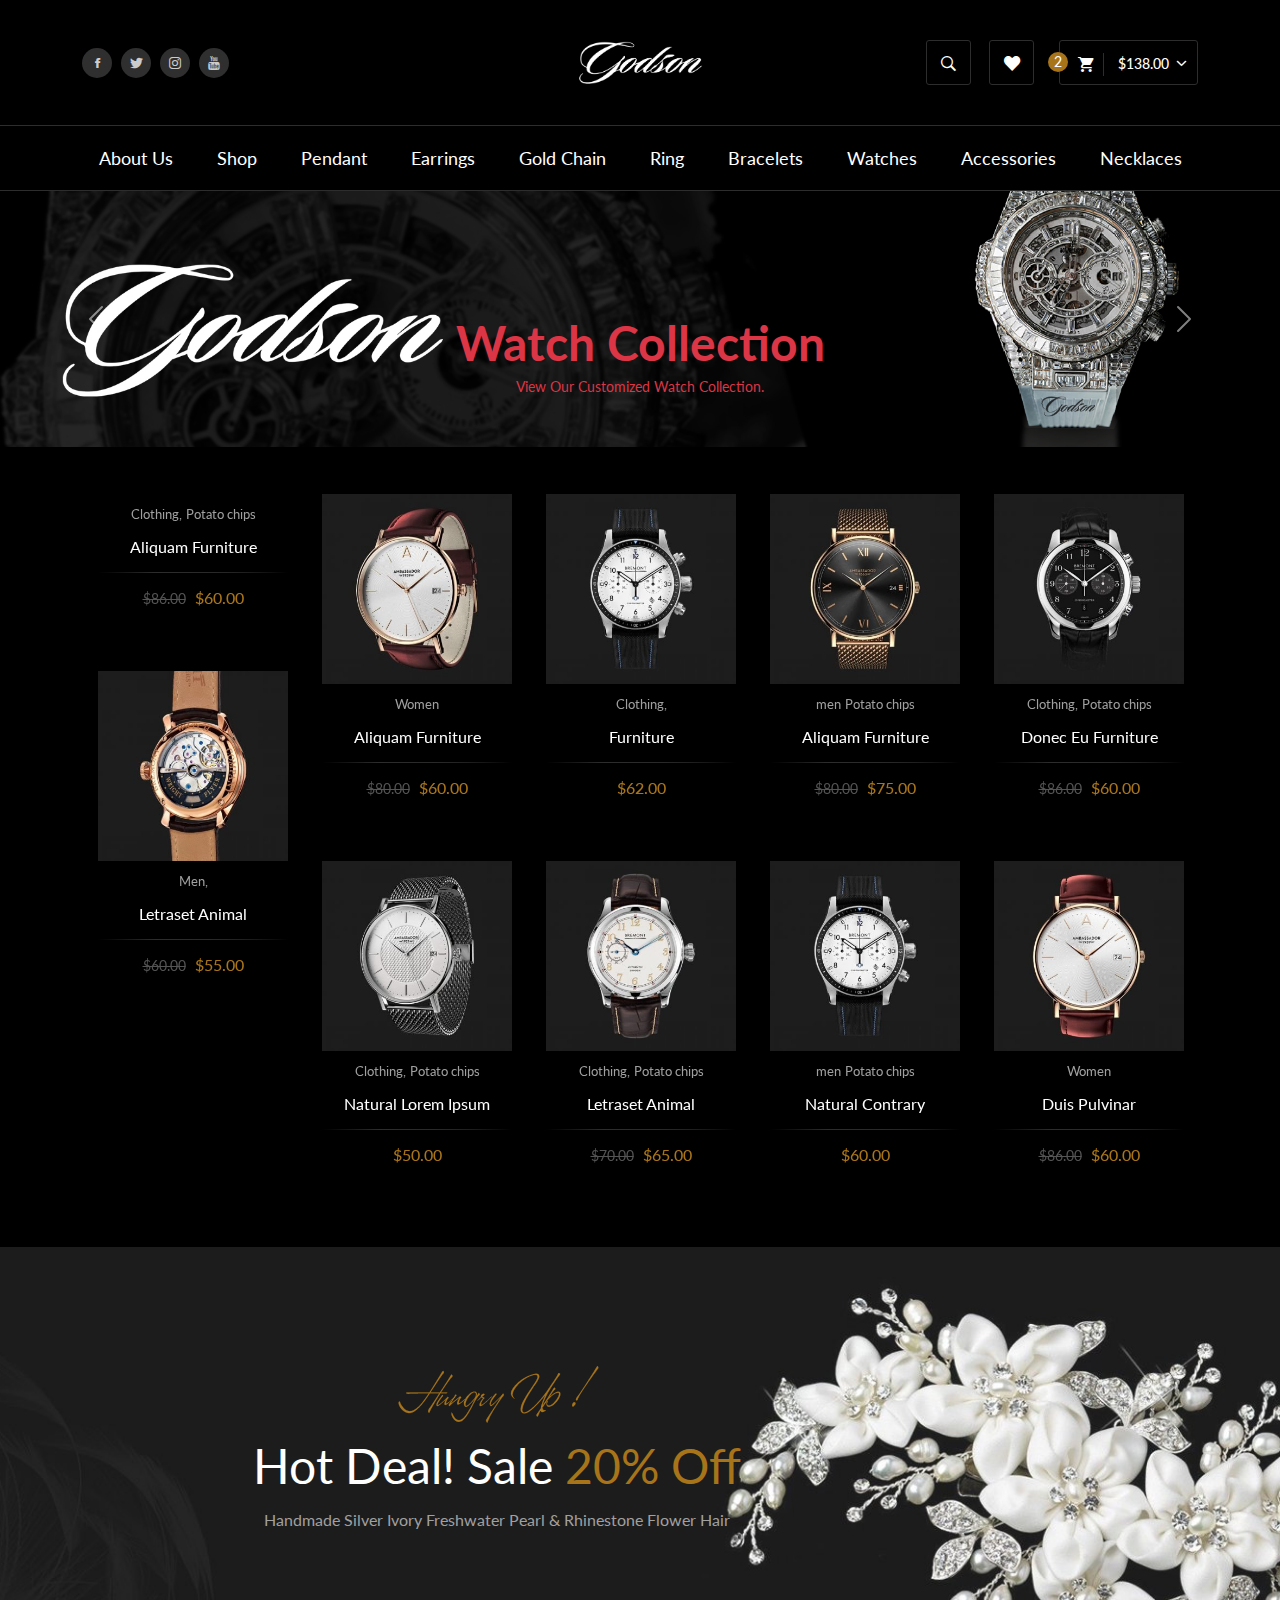
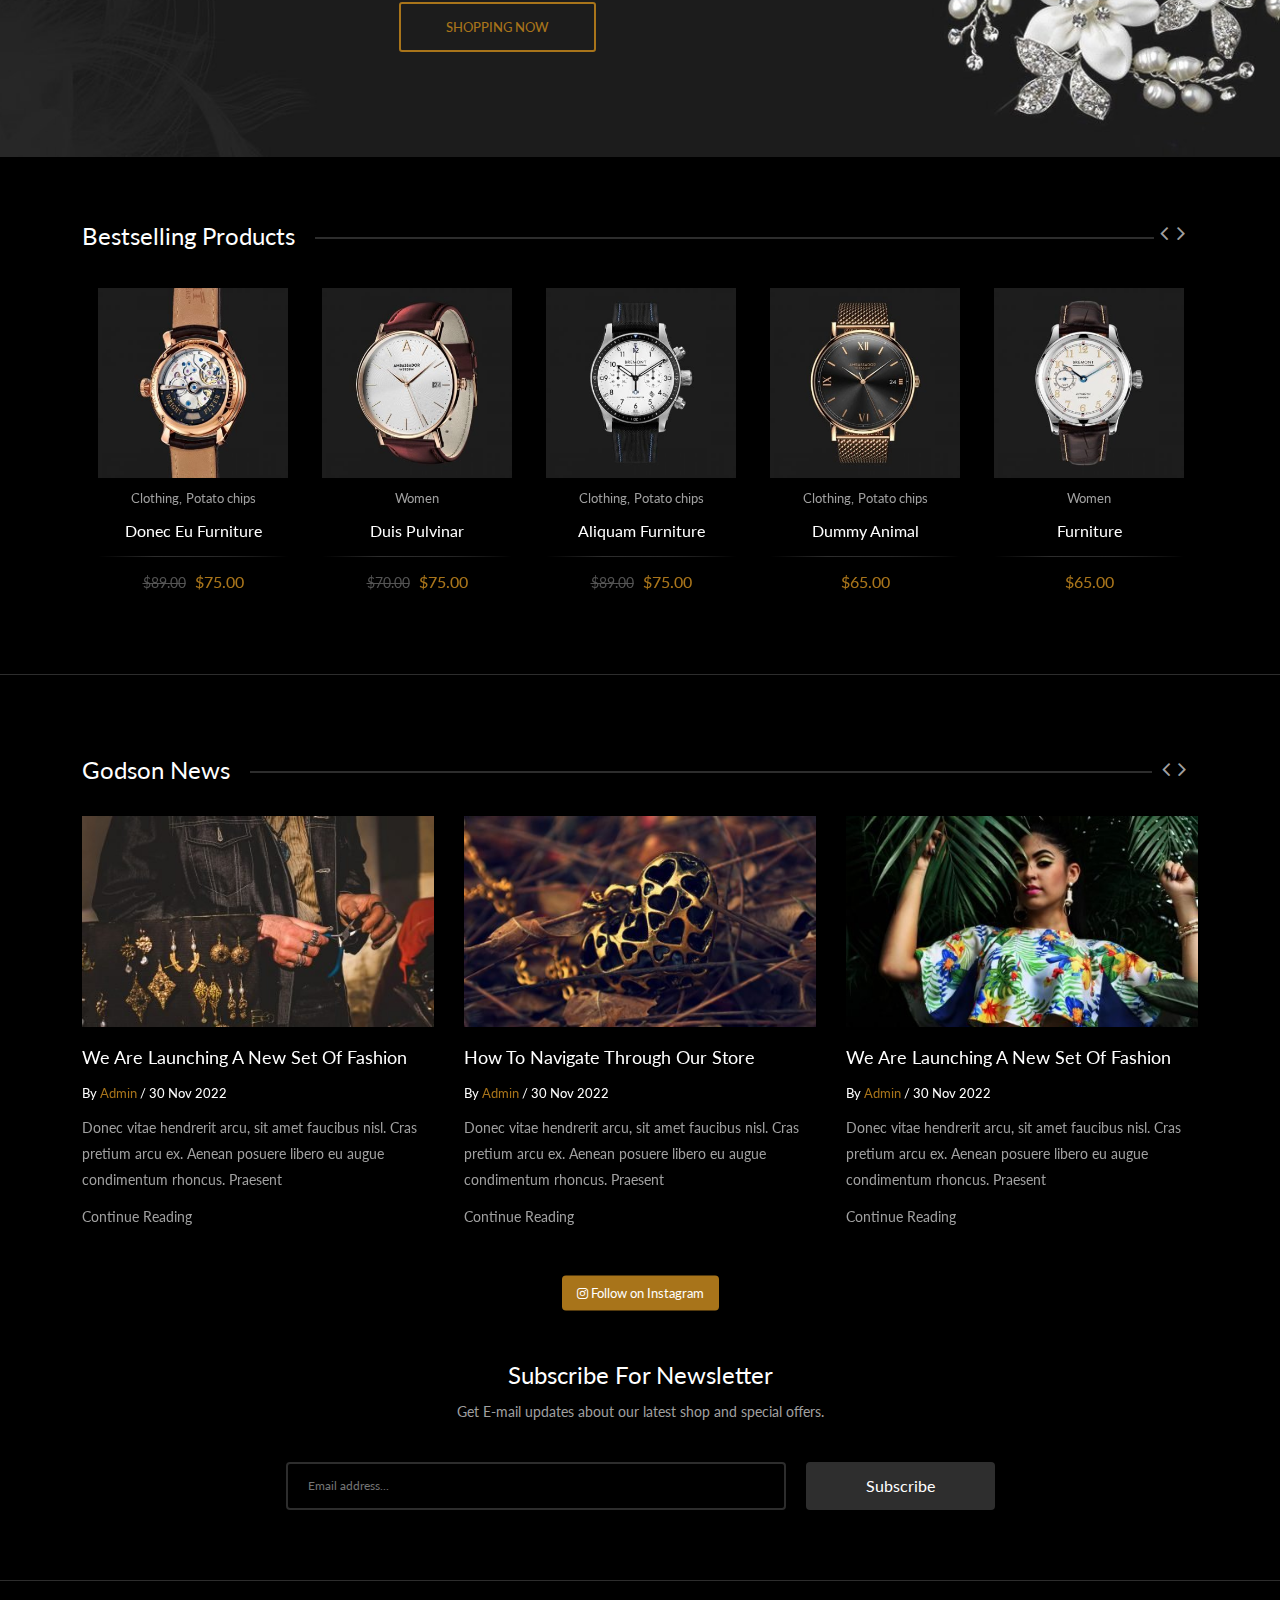
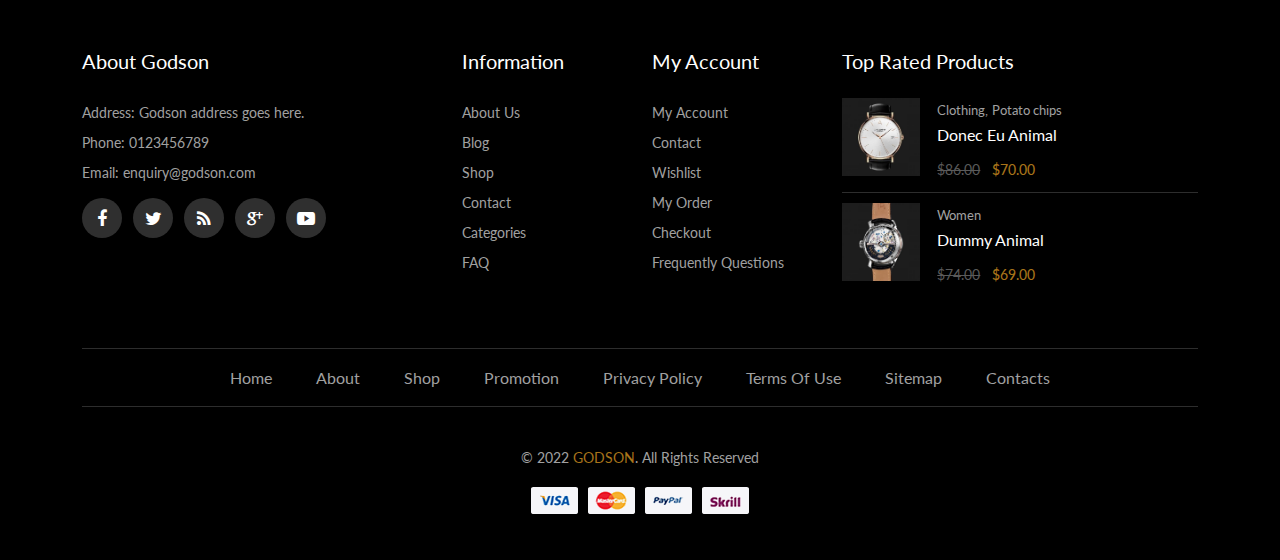
==== commit 471936d0: "first commit" ====
--- a/index.html
+++ b/index.html
@@ -263,7 +263,7 @@
           <div class="carousel-item active">
             <img src="assets/img/Godsonwatch21q.jpeg" class="d-block w-100" alt="...">
 
-            <div class="carousel-caption d-none d-md-block">
+            <div class="carousel-caption d-none d-md-block justify-content-center h-50">
                 <h1 class="text-danger">Watch Collection</h1>
                 <p class="text-danger">View Our Customized Watch Collection.</p>
             </div>
@@ -273,7 +273,7 @@
           </div>
           <div class="carousel-item">
             <img src="assets/img/GodsonwatchRING.jpeg" class="d-block w-100" alt="...">
-            <div class="carousel-caption d-none d-md-block">
+            <div class="carousel-caption d-none d-md-block justify-content-center h-50">
                 <h1 class="text-danger">Rings Collection</h1>
                 <p class="text-danger">View Our Customized Ring Collection.</p>
             </div>
